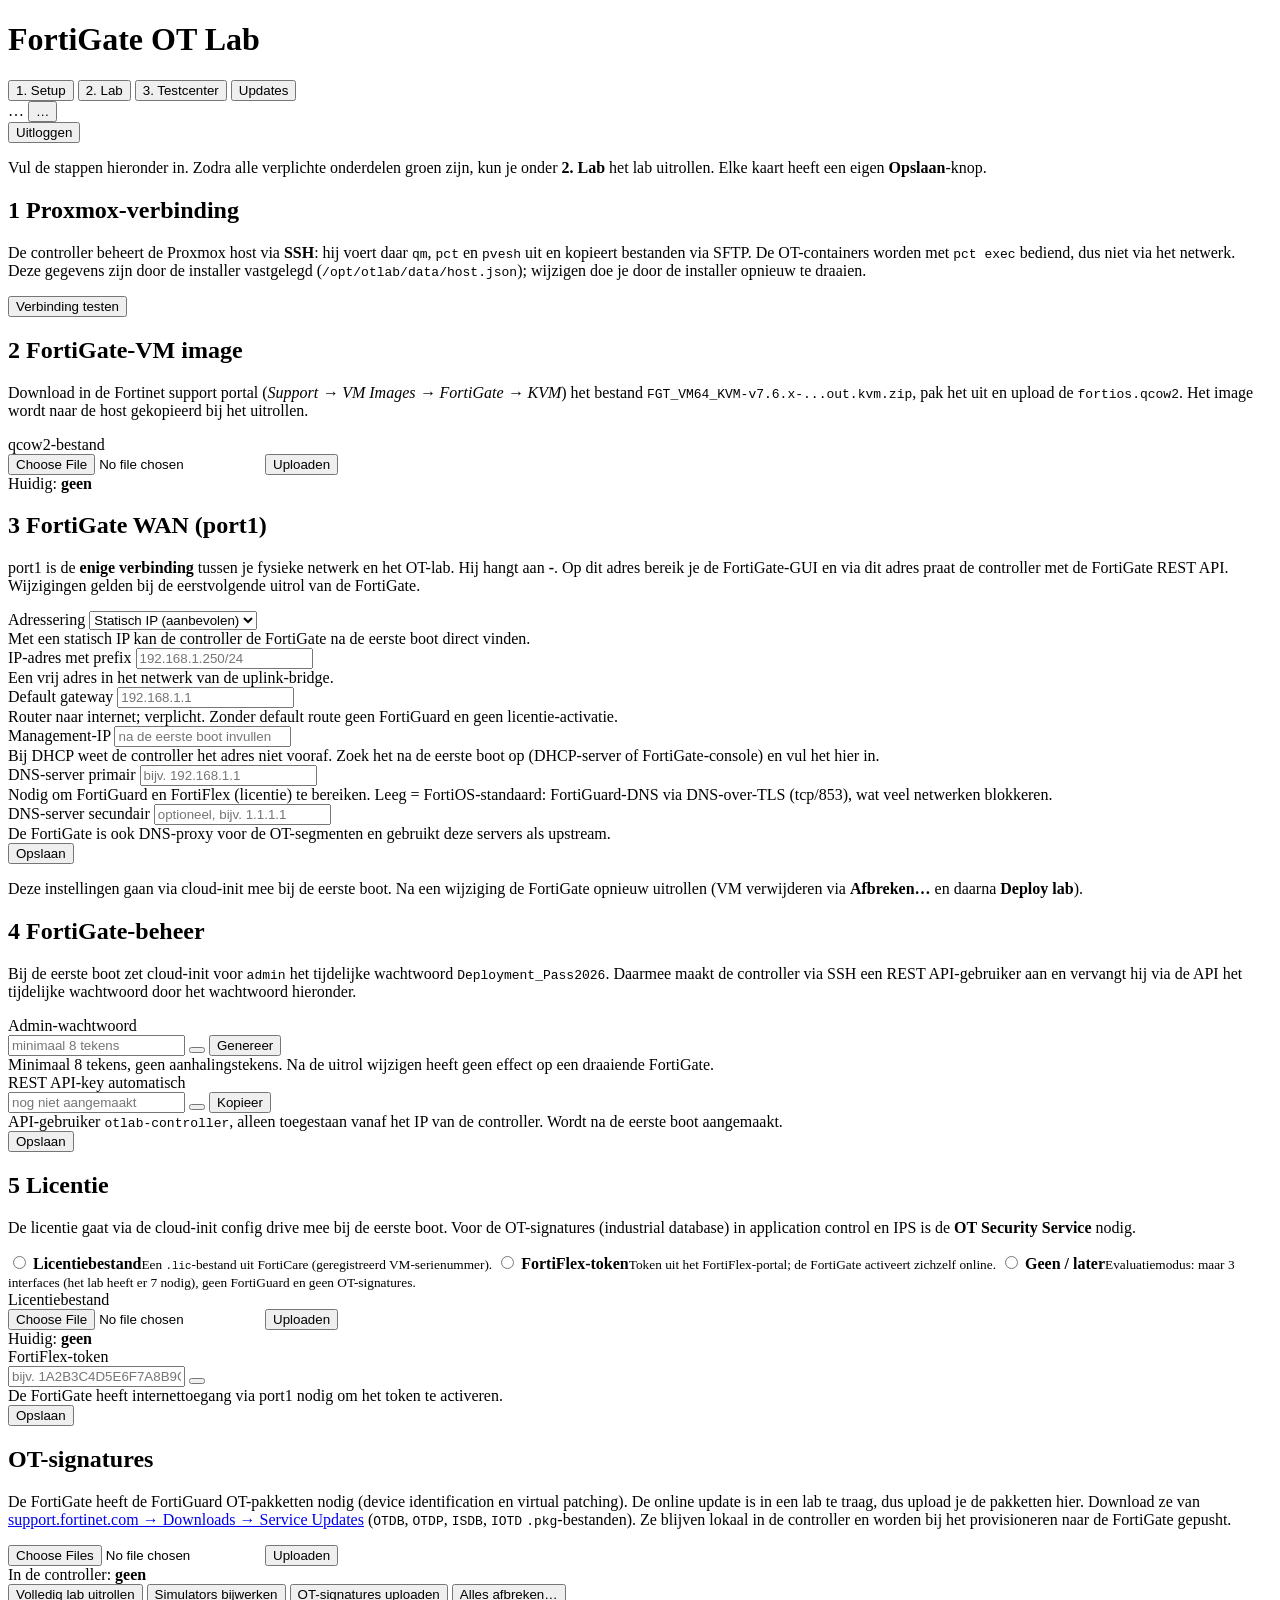
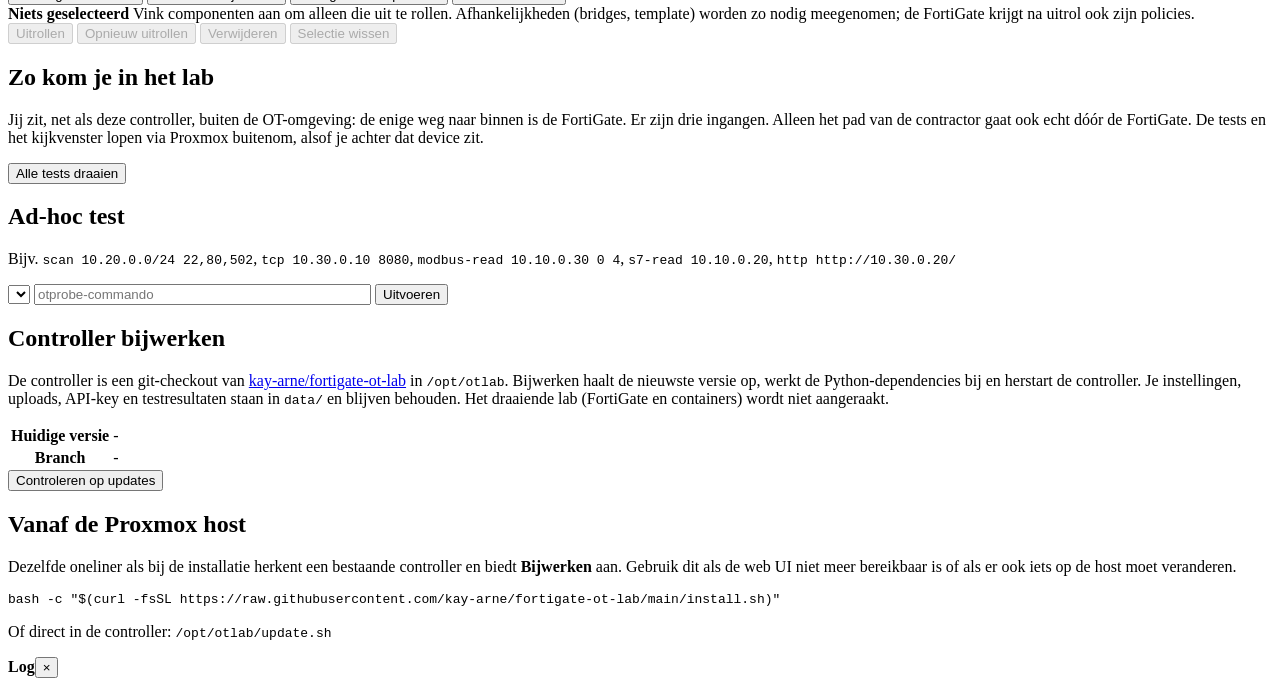
==== controller/app/templates/index.html @ 3591ee81 "Load OT signatures offline via uploaded .pkg files instead of online update De online FortiGuard-upd" ====
<!doctype html>
<html lang="nl">
<head>
  <meta charset="utf-8">
  <meta name="viewport" content="width=device-width, initial-scale=1">
  <title>FortiGate OT Lab</title>
  <link rel="stylesheet" href="/static/style.css">
</head>
<body>
<header>
  <h1>FortiGate OT Lab</h1>
  <nav>
    <button data-tab="setup" class="active">1. Setup</button>
    <button data-tab="lab">2. Lab</button>
    <button data-tab="tests">3. Testcenter</button>
    <button data-tab="updates">Updates <span id="update-dot" class="dot-new" hidden></span></button>
  </nav>
  <span id="hoststatus" class="pill">…</span>
  <button id="version-pill" class="pill version" data-goto="updates" title="Versie van de controller">…</button>
  <form method="post" action="/logout" class="logout"><button type="submit" class="ghost">Uitloggen</button></form>
</header>

<main>
  <!-- SETUP -->
  <section id="tab-setup" class="tab active">
    <div class="intro">
      <p>Vul de stappen hieronder in. Zodra alle verplichte onderdelen groen zijn, kun je onder
        <b>2. Lab</b> het lab uitrollen. Elke kaart heeft een eigen <b>Opslaan</b>-knop.</p>
      <ul id="checklist" class="checklist"></ul>
    </div>

    <!-- 1. Proxmox -->
    <div class="card" id="card-host">
      <div class="card-head">
        <h2><span class="step">1</span> Proxmox-verbinding</h2>
        <span class="badge" data-check="host"></span>
      </div>
      <p class="help">De controller beheert de Proxmox host via <b>SSH</b>: hij voert daar <code>qm</code>,
        <code>pct</code> en <code>pvesh</code> uit en kopieert bestanden via SFTP. De OT-containers worden met
        <code>pct exec</code> bediend, dus niet via het netwerk. Deze gegevens zijn door de installer vastgelegd
        (<code>/opt/otlab/data/host.json</code>); wijzigen doe je door de installer opnieuw te draaien.</p>
      <div id="host-info"></div>
      <div class="actions">
        <button id="btn-host-test">Verbinding testen</button>
        <span id="host-test-result" class="result"></span>
      </div>
    </div>

    <!-- 2. Image -->
    <div class="card" id="card-image">
      <div class="card-head">
        <h2><span class="step">2</span> FortiGate-VM image</h2>
        <span class="badge" data-check="image"></span>
      </div>
      <p class="help">Download in de Fortinet support portal (<i>Support → VM Images → FortiGate → KVM</i>) het
        bestand <code>FGT_VM64_KVM-v7.6.x-...out.kvm.zip</code>, pak het uit en upload de
        <code>fortios.qcow2</code>. Het image wordt naar de host gekopieerd bij het uitrollen.</p>
      <div class="field">
        <label for="f-image">qcow2-bestand</label>
        <div class="row">
          <input type="file" id="f-image" accept=".qcow2">
          <button id="btn-upload-image">Uploaden</button>
        </div>
        <progress id="p-image" max="100" value="0" hidden></progress>
        <div class="current">Huidig: <b id="cur-image">geen</b></div>
      </div>
    </div>

    <!-- 3. WAN -->
    <div class="card" id="card-wan">
      <div class="card-head">
        <h2><span class="step">3</span> FortiGate WAN (port1)</h2>
        <span class="badge" data-check="wan"></span>
      </div>
      <p class="help">port1 is de <b>enige verbinding</b> tussen je fysieke netwerk en het OT-lab. Hij hangt aan
        <b id="wan-bridge">-</b>. Op dit adres bereik je de FortiGate-GUI en via dit adres praat de controller met
        de FortiGate REST API. Wijzigingen gelden bij de eerstvolgende uitrol van de FortiGate.</p>
      <div class="grid2">
        <div class="field">
          <label for="i-wanmode">Adressering</label>
          <select id="i-wanmode">
            <option value="static">Statisch IP (aanbevolen)</option>
            <option value="dhcp">DHCP</option>
          </select>
          <div class="hint">Met een statisch IP kan de controller de FortiGate na de eerste boot direct vinden.</div>
        </div>
        <div class="field" data-wan="static">
          <label for="i-wanip">IP-adres met prefix</label>
          <input id="i-wanip" placeholder="192.168.1.250/24">
          <div class="hint">Een vrij adres in het netwerk van de uplink-bridge.</div>
        </div>
        <div class="field" data-wan="static">
          <label for="i-wangw">Default gateway</label>
          <input id="i-wangw" placeholder="192.168.1.1">
          <div class="hint">Router naar internet; verplicht. Zonder default route geen FortiGuard en geen licentie-activatie.</div>
        </div>
        <div class="field" data-wan="dhcp">
          <label for="i-mgmtip">Management-IP</label>
          <input id="i-mgmtip" placeholder="na de eerste boot invullen">
          <div class="hint">Bij DHCP weet de controller het adres niet vooraf. Zoek het na de eerste boot op
            (DHCP-server of FortiGate-console) en vul het hier in.</div>
        </div>
      </div>
      <div class="grid2">
        <div class="field">
          <label for="i-dns1">DNS-server primair</label>
          <input id="i-dns1" placeholder="bijv. 192.168.1.1">
          <div class="hint">Nodig om FortiGuard en FortiFlex (licentie) te bereiken. Leeg = FortiOS-standaard:
            FortiGuard-DNS via DNS-over-TLS (tcp/853), wat veel netwerken blokkeren.
            <span id="dns-suggest"></span></div>
        </div>
        <div class="field">
          <label for="i-dns2">DNS-server secundair</label>
          <input id="i-dns2" placeholder="optioneel, bijv. 1.1.1.1">
          <div class="hint">De FortiGate is ook DNS-proxy voor de OT-segmenten en gebruikt deze servers als upstream.</div>
        </div>
      </div>
      <div class="actions">
        <button class="primary" data-save="wan">Opslaan</button>
        <span class="result" data-result="wan"></span>
      </div>
      <p class="hint">Deze instellingen gaan via cloud-init mee bij de eerste boot. Na een wijziging de FortiGate
        opnieuw uitrollen (VM verwijderen via <b>Afbreken…</b> en daarna <b>Deploy lab</b>).</p>
    </div>

    <!-- 4. Beheer -->
    <div class="card" id="card-admin">
      <div class="card-head">
        <h2><span class="step">4</span> FortiGate-beheer</h2>
        <span class="badge" data-check="admin"></span>
      </div>
      <p class="help">Bij de eerste boot zet cloud-init voor <code>admin</code> het tijdelijke wachtwoord
        <code>Deployment_Pass2026</code>. Daarmee maakt de controller via SSH een REST API-gebruiker aan en vervangt
        hij via de API het tijdelijke wachtwoord door het wachtwoord hieronder.</p>
      <div class="grid2">
        <div class="field">
          <label for="i-adminpw">Admin-wachtwoord</label>
          <div class="secret">
            <input id="i-adminpw" type="password" autocomplete="off" placeholder="minimaal 8 tekens">
            <button class="eye" data-eye="i-adminpw" title="Tonen/verbergen" type="button"></button>
            <button class="ghost" id="btn-genpw" type="button" title="Willekeurig wachtwoord">Genereer</button>
          </div>
          <div class="hint">Minimaal 8 tekens, geen aanhalingstekens. Na de uitrol wijzigen heeft geen effect op
            een draaiende FortiGate.</div>
        </div>
        <div class="field">
          <label for="o-apikey">REST API-key <span class="tag">automatisch</span></label>
          <div class="secret">
            <input id="o-apikey" type="password" readonly placeholder="nog niet aangemaakt">
            <button class="eye" data-eye="o-apikey" title="Tonen/verbergen" type="button"></button>
            <button class="ghost" data-copy="o-apikey" type="button">Kopieer</button>
          </div>
          <div class="hint">API-gebruiker <code>otlab-controller</code>, alleen toegestaan vanaf het IP van de
            controller. Wordt na de eerste boot aangemaakt.</div>
        </div>
      </div>
      <div class="actions"><button class="primary" data-save="admin">Opslaan</button><span class="result" data-result="admin"></span></div>
    </div>

    <!-- 5. Licentie -->
    <div class="card" id="card-license">
      <div class="card-head">
        <h2><span class="step">5</span> Licentie</h2>
        <span class="badge" data-check="license"></span>
      </div>
      <p class="help">De licentie gaat via de cloud-init config drive mee bij de eerste boot. Voor de OT-signatures
        (industrial database) in application control en IPS is de <b>OT Security Service</b> nodig.</p>
      <div class="choices">
        <label class="choice"><input type="radio" name="lic" value="file">
          <span><b>Licentiebestand</b><small>Een <code>.lic</code>-bestand uit FortiCare (geregistreerd VM-serienummer).</small></span></label>
        <label class="choice"><input type="radio" name="lic" value="fortiflex">
          <span><b>FortiFlex-token</b><small>Token uit het FortiFlex-portal; de FortiGate activeert zichzelf online.</small></span></label>
        <label class="choice"><input type="radio" name="lic" value="none">
          <span><b>Geen / later</b><small>Evaluatiemodus: maar 3 interfaces (het lab heeft er 7 nodig), geen FortiGuard en geen OT-signatures.</small></span></label>
      </div>
      <div id="lic-file" class="field">
        <label for="f-license">Licentiebestand</label>
        <div class="row">
          <input type="file" id="f-license" accept=".lic">
          <button id="btn-upload-license">Uploaden</button>
        </div>
        <div class="current">Huidig: <b id="cur-license">geen</b></div>
      </div>
      <div id="lic-flex" class="field">
        <label for="i-token">FortiFlex-token</label>
        <div class="secret">
          <input id="i-token" type="password" autocomplete="off" placeholder="bijv. 1A2B3C4D5E6F7A8B9C0D">
          <button class="eye" data-eye="i-token" title="Tonen/verbergen" type="button"></button>
        </div>
        <div class="hint">De FortiGate heeft internettoegang via port1 nodig om het token te activeren.</div>
      </div>
      <div class="actions"><button class="primary" data-save="license">Opslaan</button><span class="result" data-result="license"></span></div>
    </div>

    <div class="card">
      <h2>OT-signatures</h2>
      <p class="help">De FortiGate heeft de FortiGuard OT-pakketten nodig (device identification en
        virtual patching). De online update is in een lab te traag, dus upload je de pakketten hier.
        Download ze van <a href="https://support.fortinet.com/support/#/downloads/service" target="_blank"
        rel="noopener">support.fortinet.com → Downloads → Service Updates</a>
        (<code>OTDB</code>, <code>OTDP</code>, <code>ISDB</code>, <code>IOTD</code> <code>.pkg</code>-bestanden).
        Ze blijven lokaal in de controller en worden bij het provisioneren naar de FortiGate gepusht.</p>
      <div class="field">
        <div class="row">
          <input type="file" id="f-signatures" accept=".pkg" multiple>
          <button id="btn-upload-signatures">Uploaden</button>
        </div>
        <div class="current">In de controller: <b id="cur-signatures">geen</b></div>
      </div>
    </div>
  </section>

  <!-- LAB -->
  <section id="tab-lab" class="tab">
    <div id="otsim-banner" class="banner" hidden>
      De OT-simulators in de containers zijn ouder dan de code van de controller (na een update).
      <button id="btn-update-banner" class="primary">Simulators bijwerken</button>
    </div>
    <div class="toolbar">
      <button id="btn-deploy" class="primary">Volledig lab uitrollen</button>
      <button id="btn-update">Simulators bijwerken</button>
      <button id="btn-signatures" title="De lokaal aangeleverde FortiGuard-.pkg's naar de FortiGate uploaden">OT-signatures uploaden</button>
      <button id="btn-destroy" class="danger">Alles afbreken…</button>
    </div>
    <div class="selbar">
      <div class="selinfo">
        <b id="sel-count">Niets geselecteerd</b>
        <span class="hint">Vink componenten aan om alleen die uit te rollen. Afhankelijkheden (bridges, template)
          worden zo nodig meegenomen; de FortiGate krijgt na uitrol ook zijn policies.</span>
      </div>
      <div class="selactions">
        <button id="btn-sel-deploy" class="primary" disabled title="Ontbrekende componenten uitrollen; bestaande worden overgeslagen">Uitrollen</button>
        <button id="btn-sel-recreate" disabled title="Gekozen componenten verwijderen en opnieuw uitrollen">Opnieuw uitrollen</button>
        <button id="btn-sel-destroy" class="danger" disabled>Verwijderen</button>
        <button id="btn-sel-clear" class="ghost" disabled>Selectie wissen</button>
      </div>
    </div>
    <div id="topology"></div>
  </section>

  <!-- TESTS -->
  <section id="tab-tests" class="tab">
    <div class="card">
      <h2>Zo kom je in het lab</h2>
      <p class="help">Jij zit, net als deze controller, buiten de OT-omgeving: de enige weg naar binnen is de FortiGate.
        Er zijn drie ingangen. Alleen het pad van de contractor gaat ook echt dóór de FortiGate. De tests en het kijkvenster
        lopen via Proxmox buitenom, alsof je achter dat device zit.</p>
      <div id="access" class="access"></div>
    </div>
    <div class="toolbar">
      <button id="btn-runall" class="primary">Alle tests draaien</button>
    </div>
    <div id="scenarios"></div>
    <div class="card">
      <h2>Ad-hoc test</h2>
      <p class="help">Bijv. <code>scan 10.20.0.0/24 22,80,502</code>, <code>tcp 10.30.0.10 8080</code>,
        <code>modbus-read 10.10.0.30 0 4</code>, <code>s7-read 10.10.0.20</code>, <code>http http://10.30.0.20/</code></p>
      <div class="row">
        <select id="adhoc-node"></select>
        <input id="adhoc-cmd" placeholder="otprobe-commando" size="40">
        <button id="btn-adhoc">Uitvoeren</button>
      </div>
    </div>
  </section>
  <!-- UPDATES -->
  <section id="tab-updates" class="tab">
    <div class="card">
      <div class="card-head"><h2>Controller bijwerken</h2><span id="upd-badge" class="badge"></span></div>
      <p class="help">De controller is een git-checkout van
        <a href="https://github.com/kay-arne/fortigate-ot-lab" target="_blank" rel="noopener">kay-arne/fortigate-ot-lab</a>
        in <code>/opt/otlab</code>. Bijwerken haalt de nieuwste versie op, werkt de Python-dependencies bij en herstart
        de controller. Je instellingen, uploads, API-key en testresultaten staan in <code>data/</code> en blijven behouden.
        Het draaiende lab (FortiGate en containers) wordt niet aangeraakt.</p>
      <table class="kv">
        <tr><th>Huidige versie</th><td id="upd-current">-</td></tr>
        <tr><th>Branch</th><td id="upd-branch" class="mono">-</td></tr>
      </table>
      <div class="actions">
        <button id="btn-upd-check">Controleren op updates</button>
        <button id="btn-upd-run" class="primary" hidden>Nu bijwerken</button>
        <span id="upd-result" class="result"></span>
      </div>
      <div id="upd-commits"></div>
      <pre id="upd-log" class="logbox" hidden></pre>
    </div>
    <div class="card">
      <h2>Vanaf de Proxmox host</h2>
      <p class="help">Dezelfde oneliner als bij de installatie herkent een bestaande controller en biedt
        <b>Bijwerken</b> aan. Gebruik dit als de web UI niet meer bereikbaar is of als er ook iets op de host
        moet veranderen.</p>
      <pre class="logbox">bash -c "$(curl -fsSL https://raw.githubusercontent.com/kay-arne/fortigate-ot-lab/main/install.sh)"</pre>
      <p class="help">Of direct in de controller: <code>/opt/otlab/update.sh</code></p>
    </div>
  </section>
</main>

<aside id="log">
  <div class="loghead"><b id="log-title">Log</b><button id="log-close">×</button></div>
  <pre id="log-body"></pre>
</aside>

<div id="viewer" class="modal" hidden>
  <div class="modal-box">
    <div class="card-head"><h2 id="viewer-title">-</h2>
      <div class="row"><span id="viewer-status" class="hint"></span><button id="viewer-close" class="ghost">Sluiten</button></div></div>
    <iframe id="viewer-frame" sandbox="allow-same-origin" title="Webinterface van het device"></iframe>
  </div>
</div>
<script src="/static/app.js"></script>
</body>
</html>
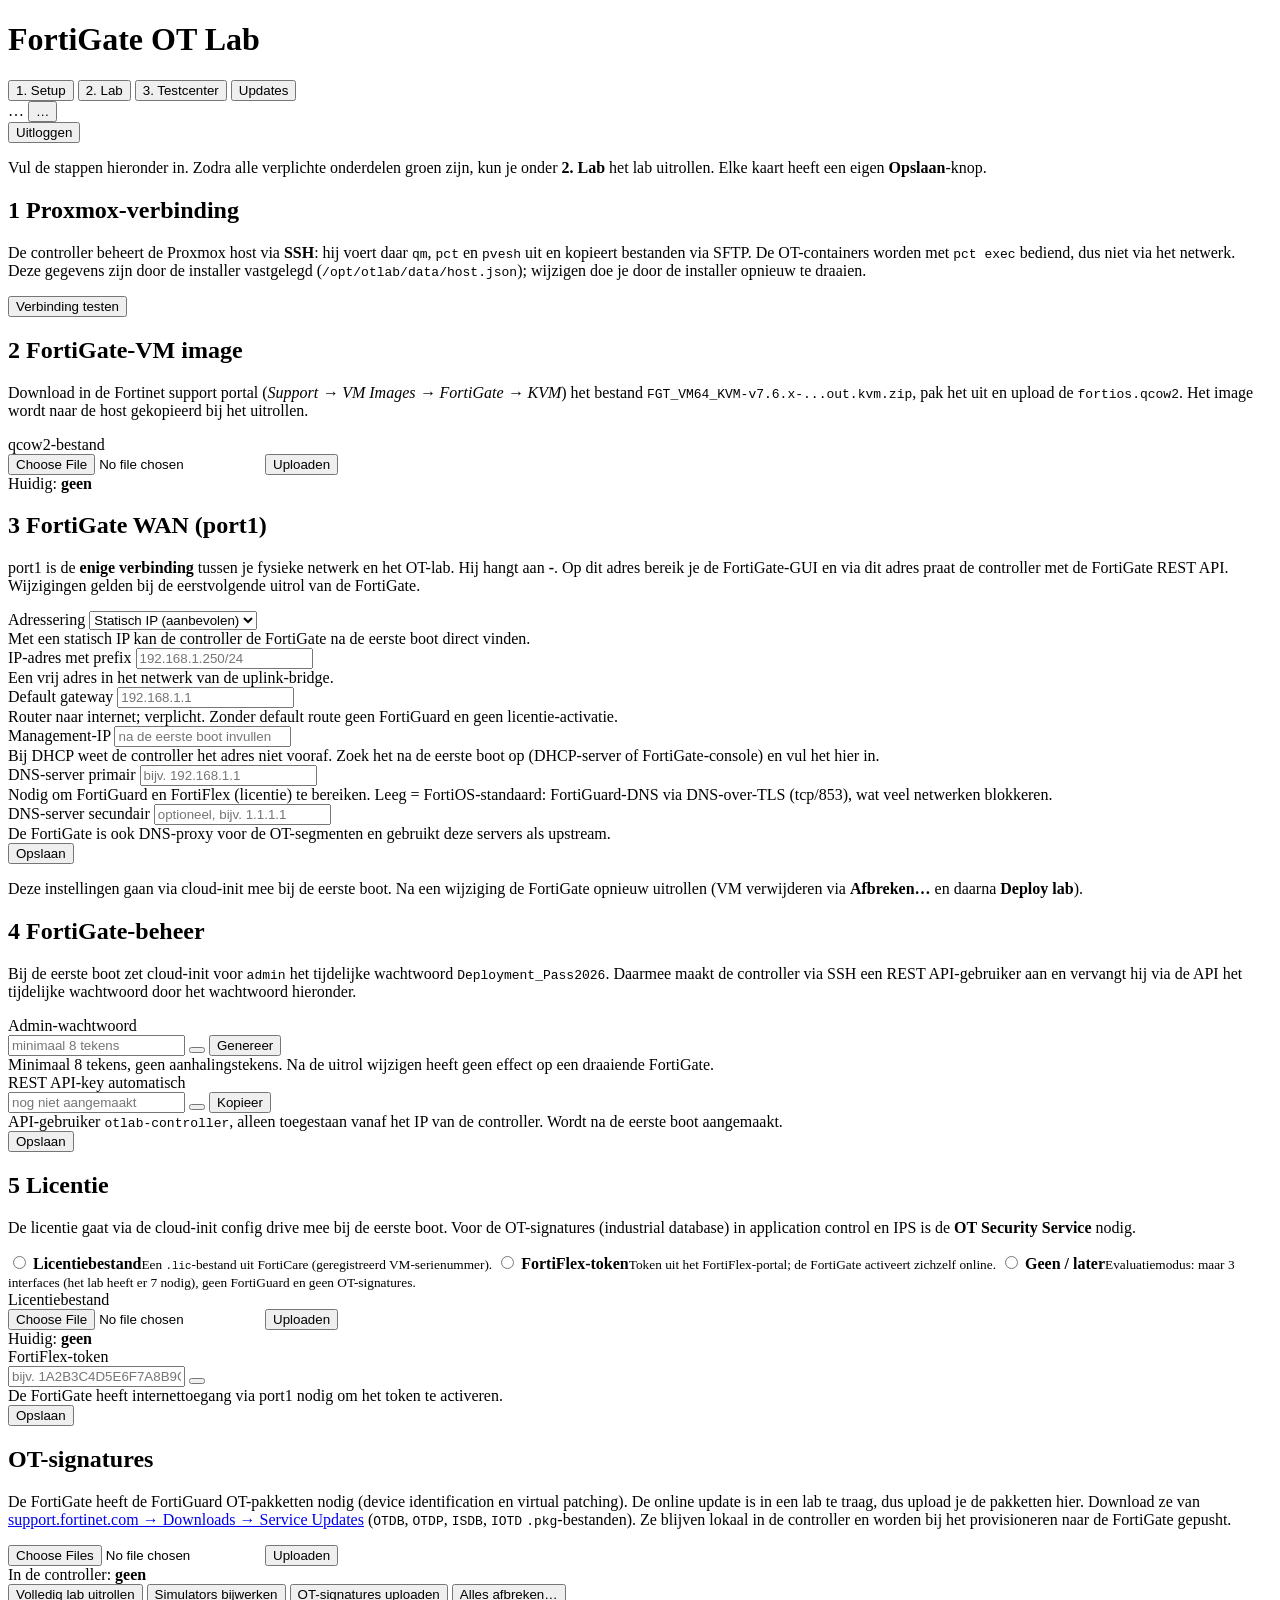
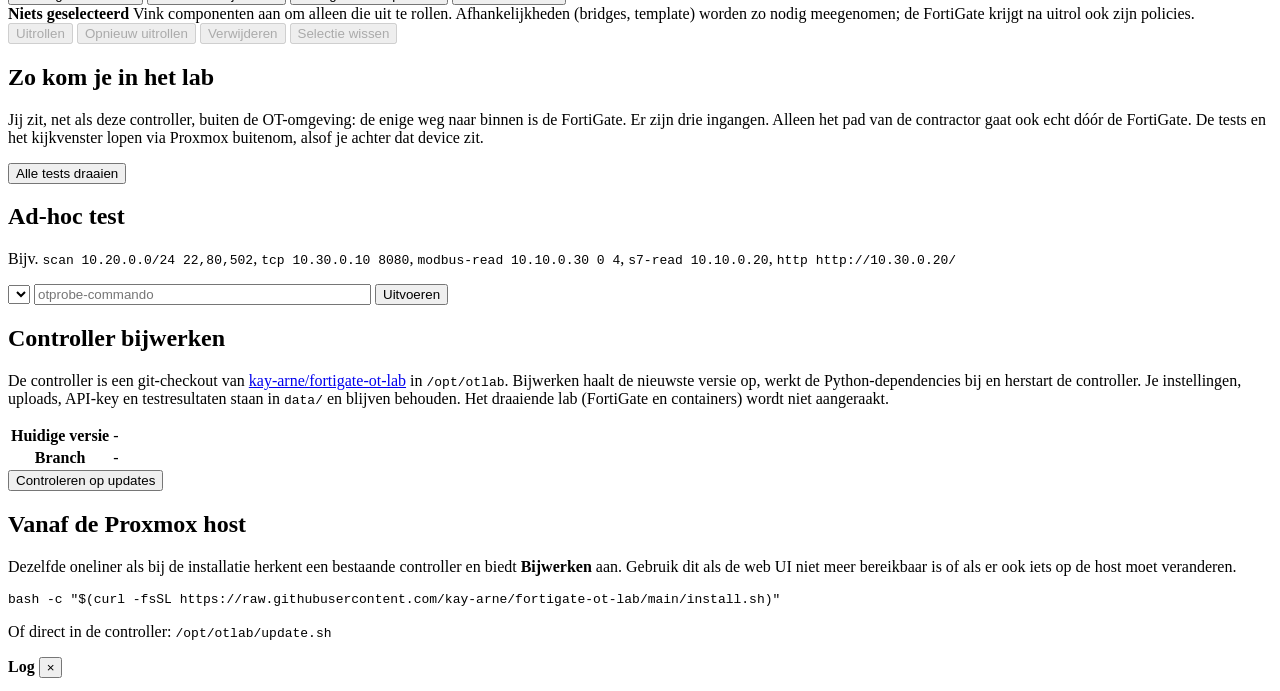
==== commit ed8b70f8: "Reopen a running job's log and allow stopping it Het logvenster sloot een lopende taak uit beeld zon" ====
--- a/controller/app/templates/index.html
+++ b/controller/app/templates/index.html
@@ -295,9 +295,11 @@
 </main>
 
 <aside id="log">
-  <div class="loghead"><b id="log-title">Log</b><button id="log-close">×</button></div>
+  <div class="loghead"><b id="log-title">Log</b>
+    <span class="logbtns"><button id="log-stop" class="ghost" hidden>Stop</button><button id="log-close" title="Venster sluiten (de taak loopt door)">×</button></span></div>
   <pre id="log-body"></pre>
 </aside>
+<button id="job-pill" hidden></button>
 
 <div id="viewer" class="modal" hidden>
   <div class="modal-box">
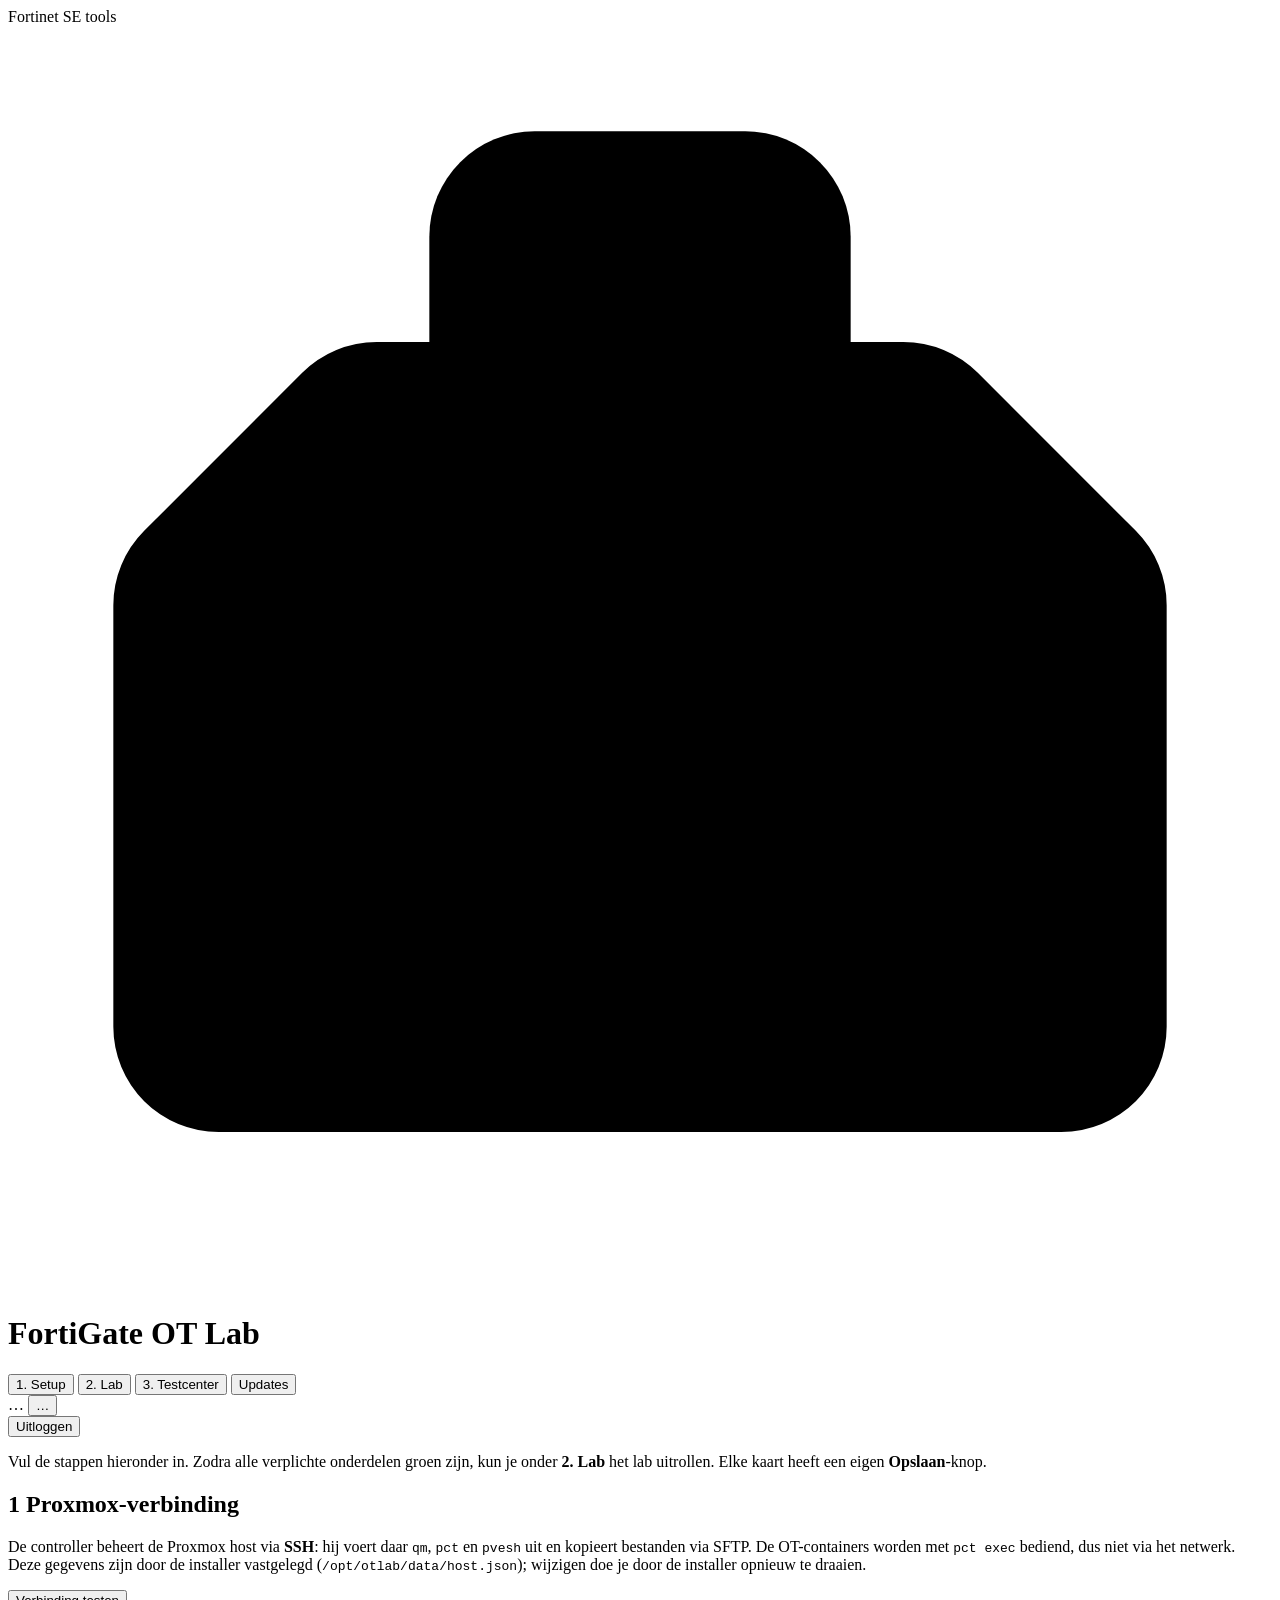
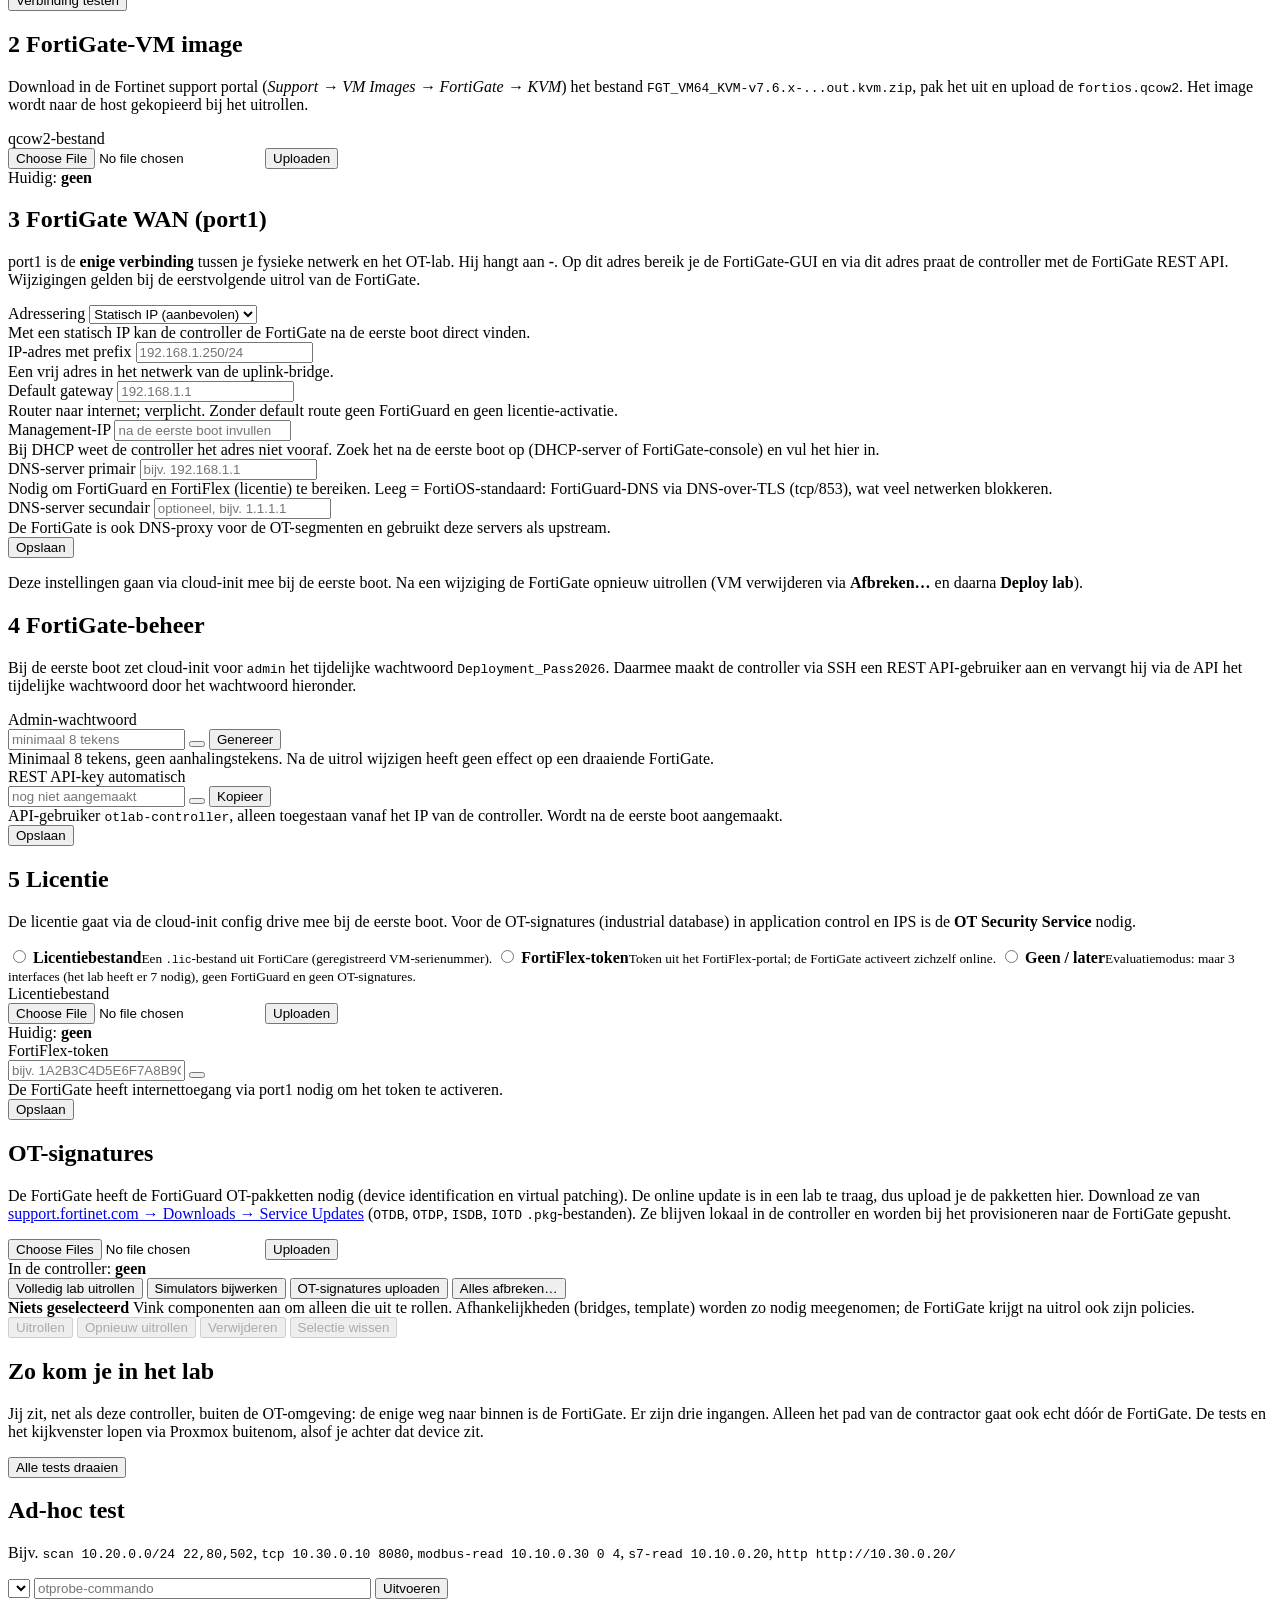
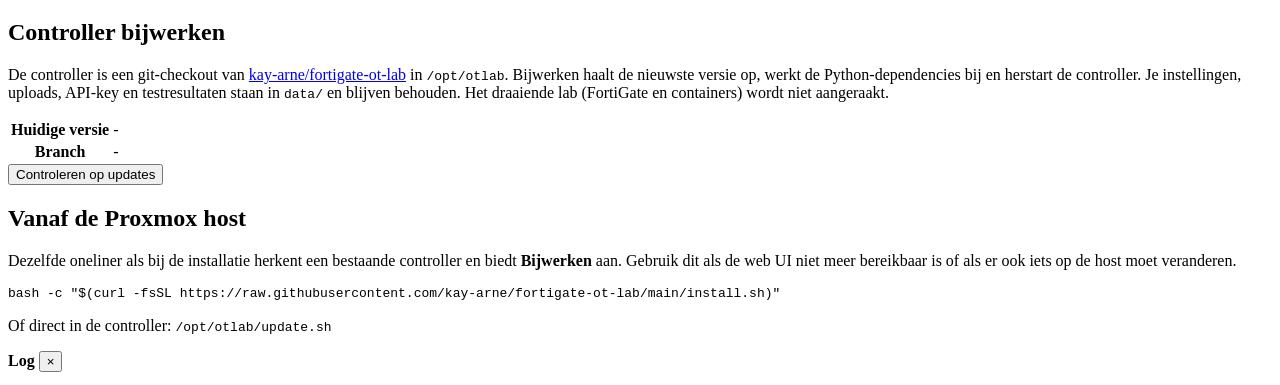
==== commit 6b4687a5: "Restyle the controller UI to match the SE Toolbox Light page with white cards and hairline borders, " ====
--- a/controller/app/templates/index.html
+++ b/controller/app/templates/index.html
@@ -4,11 +4,14 @@
   <meta charset="utf-8">
   <meta name="viewport" content="width=device-width, initial-scale=1">
   <title>FortiGate OT Lab</title>
+  <link rel="icon" type="image/svg+xml" href="/static/favicon.svg">
   <link rel="stylesheet" href="/static/style.css">
 </head>
 <body>
+<div class="strip"><div>Fortinet SE tools</div></div>
 <header>
-  <h1>FortiGate OT Lab</h1>
+<div class="head-in">
+  <div class="brand"><span class="mark" aria-hidden="true"><svg viewBox="0 0 24 24"><path d="M16 12v4"/><path d="M16 6V4a2 2 0 0 0-2-2h-4a2 2 0 0 0-2 2v2"/><path d="M17 6a2 2 0 0 1 1.414.586l3 3A2 2 0 0 1 22 11v8a2 2 0 0 1-2 2H4a2 2 0 0 1-2-2v-8a2 2 0 0 1 .586-1.414l3-3A2 2 0 0 1 7 6z"/><path d="M2 14h20"/><path d="M8 12v4"/></svg></span><h1>FortiGate OT Lab</h1></div>
   <nav>
     <button data-tab="setup" class="active">1. Setup</button>
     <button data-tab="lab">2. Lab</button>
@@ -18,6 +21,7 @@
   <span id="hoststatus" class="pill">…</span>
   <button id="version-pill" class="pill version" data-goto="updates" title="Versie van de controller">…</button>
   <form method="post" action="/logout" class="logout"><button type="submit" class="ghost">Uitloggen</button></form>
+</div>
 </header>
 
 <main>
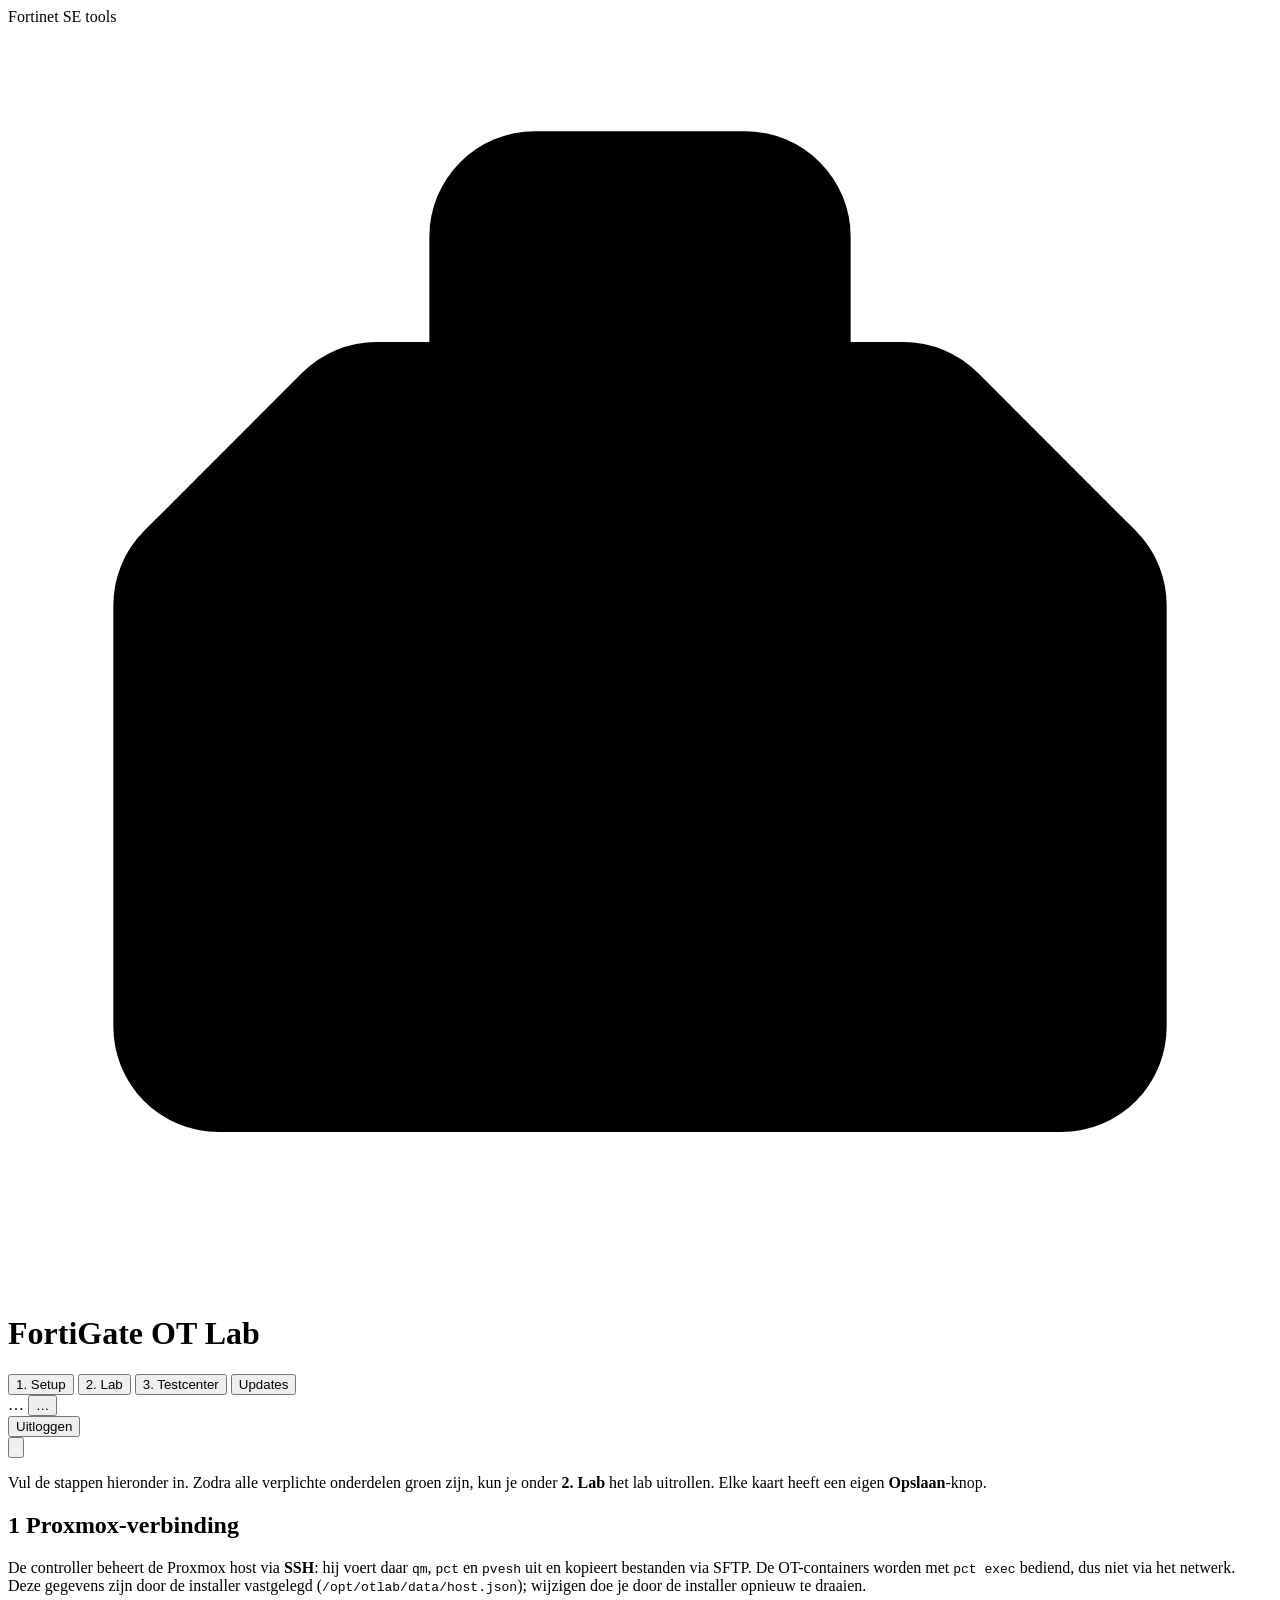
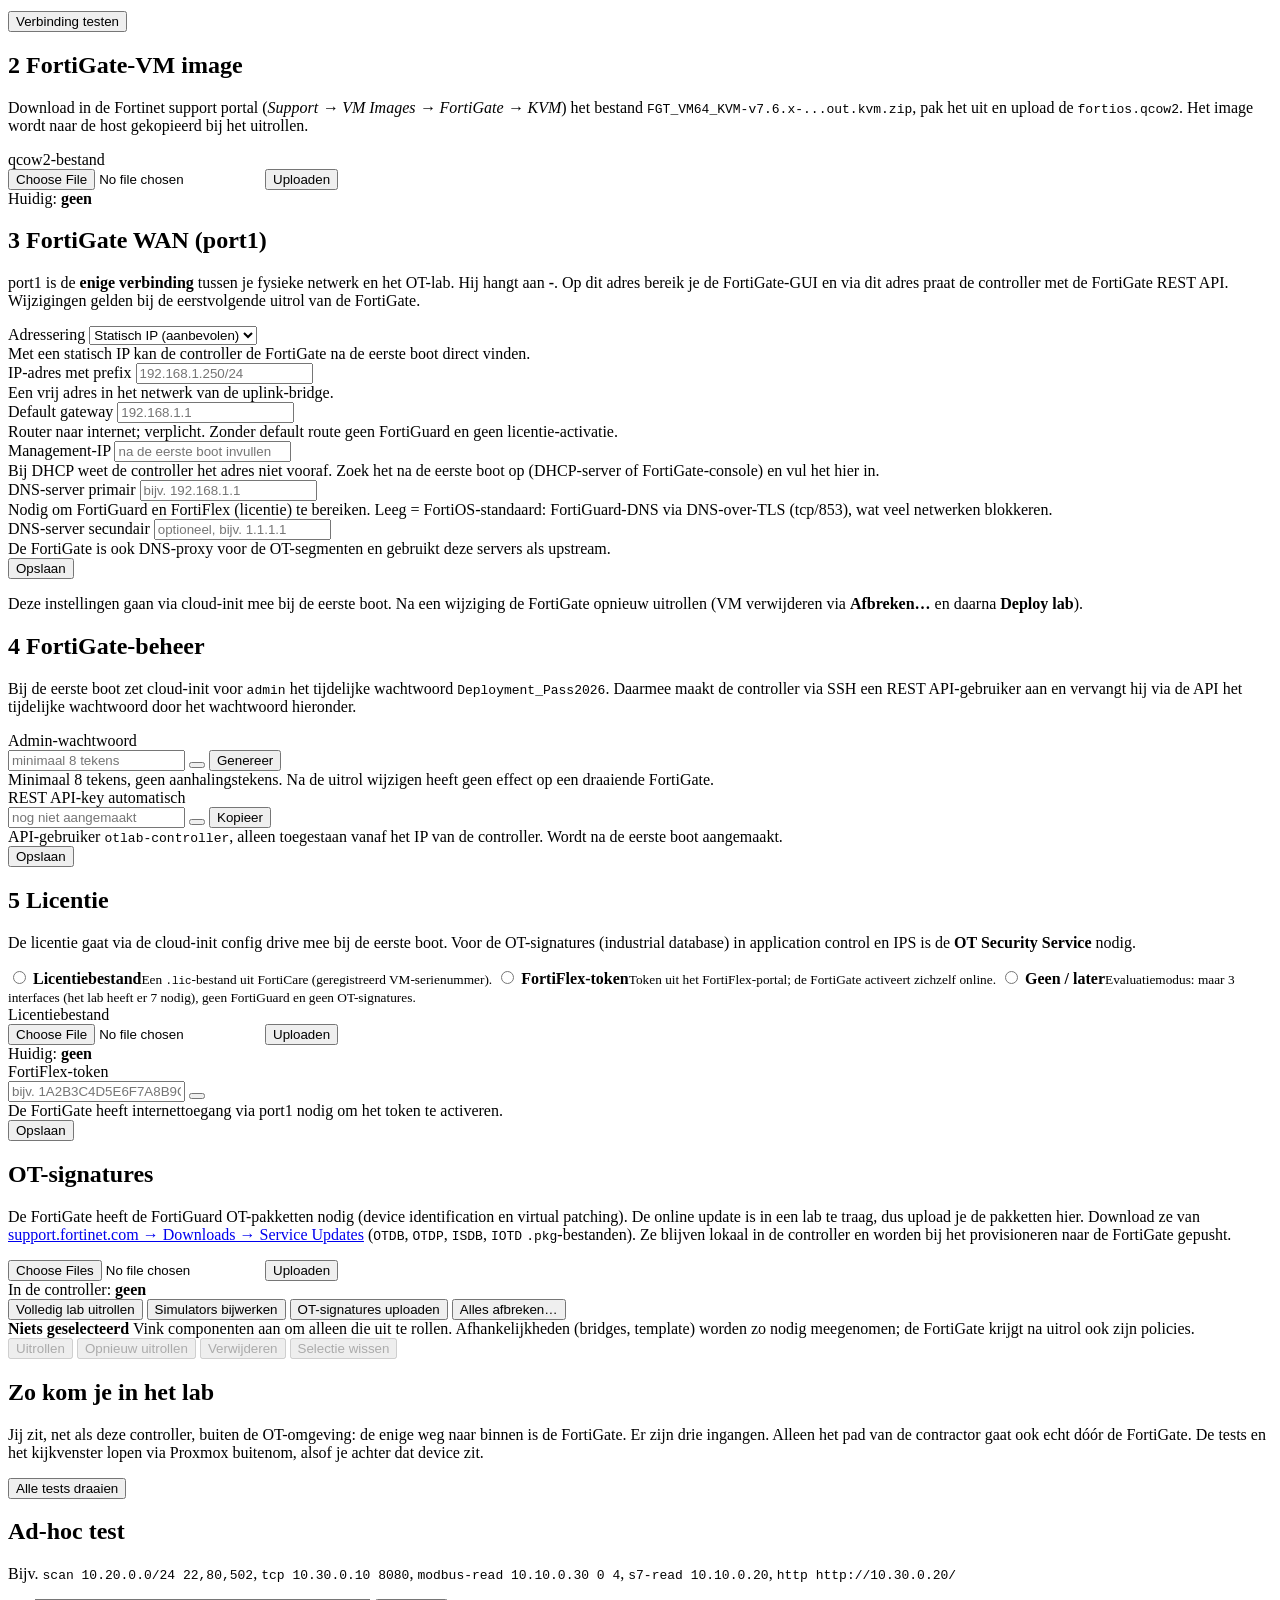
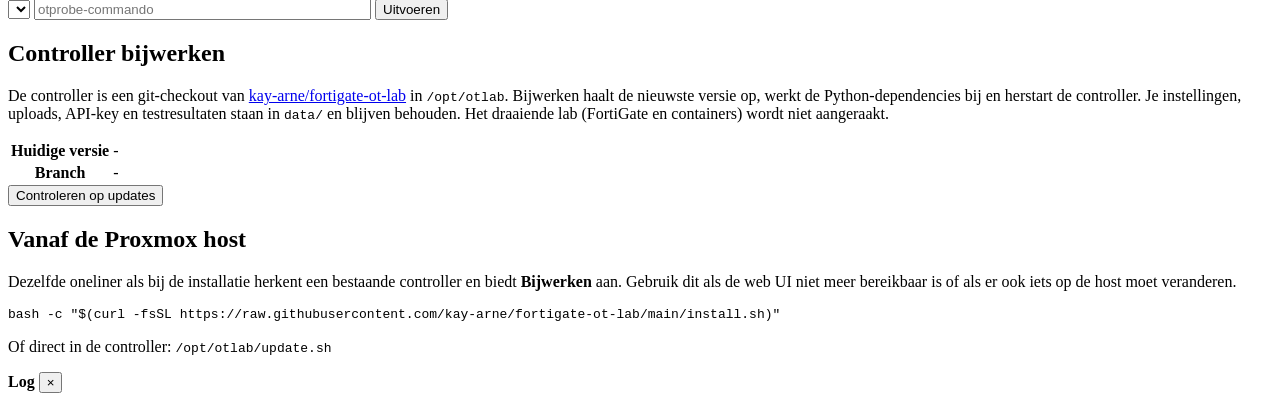
==== commit 70b52bca: "Add a light/dark theme toggle to the controller UI Moon/sun button in the header and on the login ca" ====
--- a/controller/app/templates/index.html
+++ b/controller/app/templates/index.html
@@ -4,6 +4,7 @@
   <meta charset="utf-8">
   <meta name="viewport" content="width=device-width, initial-scale=1">
   <title>FortiGate OT Lab</title>
+  <script src="/static/theme.js"></script>
   <link rel="icon" type="image/svg+xml" href="/static/favicon.svg">
   <link rel="stylesheet" href="/static/style.css">
 </head>
@@ -21,6 +22,7 @@
   <span id="hoststatus" class="pill">…</span>
   <button id="version-pill" class="pill version" data-goto="updates" title="Versie van de controller">…</button>
   <form method="post" action="/logout" class="logout"><button type="submit" class="ghost">Uitloggen</button></form>
+  <button type="button" class="theme-toggle ghost" data-theme-toggle title="Wissel tussen licht en donker" aria-label="Wissel tussen licht en donker"><svg class="moon" viewBox="0 0 24 24"><path d="M12 3a6 6 0 0 0 9 9 9 9 0 1 1-9-9Z"/></svg><svg class="sun" viewBox="0 0 24 24"><circle cx="12" cy="12" r="4"/><path d="M12 2v2M12 20v2M4.93 4.93l1.41 1.41M17.66 17.66l1.41 1.41M2 12h2M20 12h2M4.93 19.07l1.41-1.41M17.66 6.34l1.41-1.41"/></svg></button>
 </div>
 </header>
 
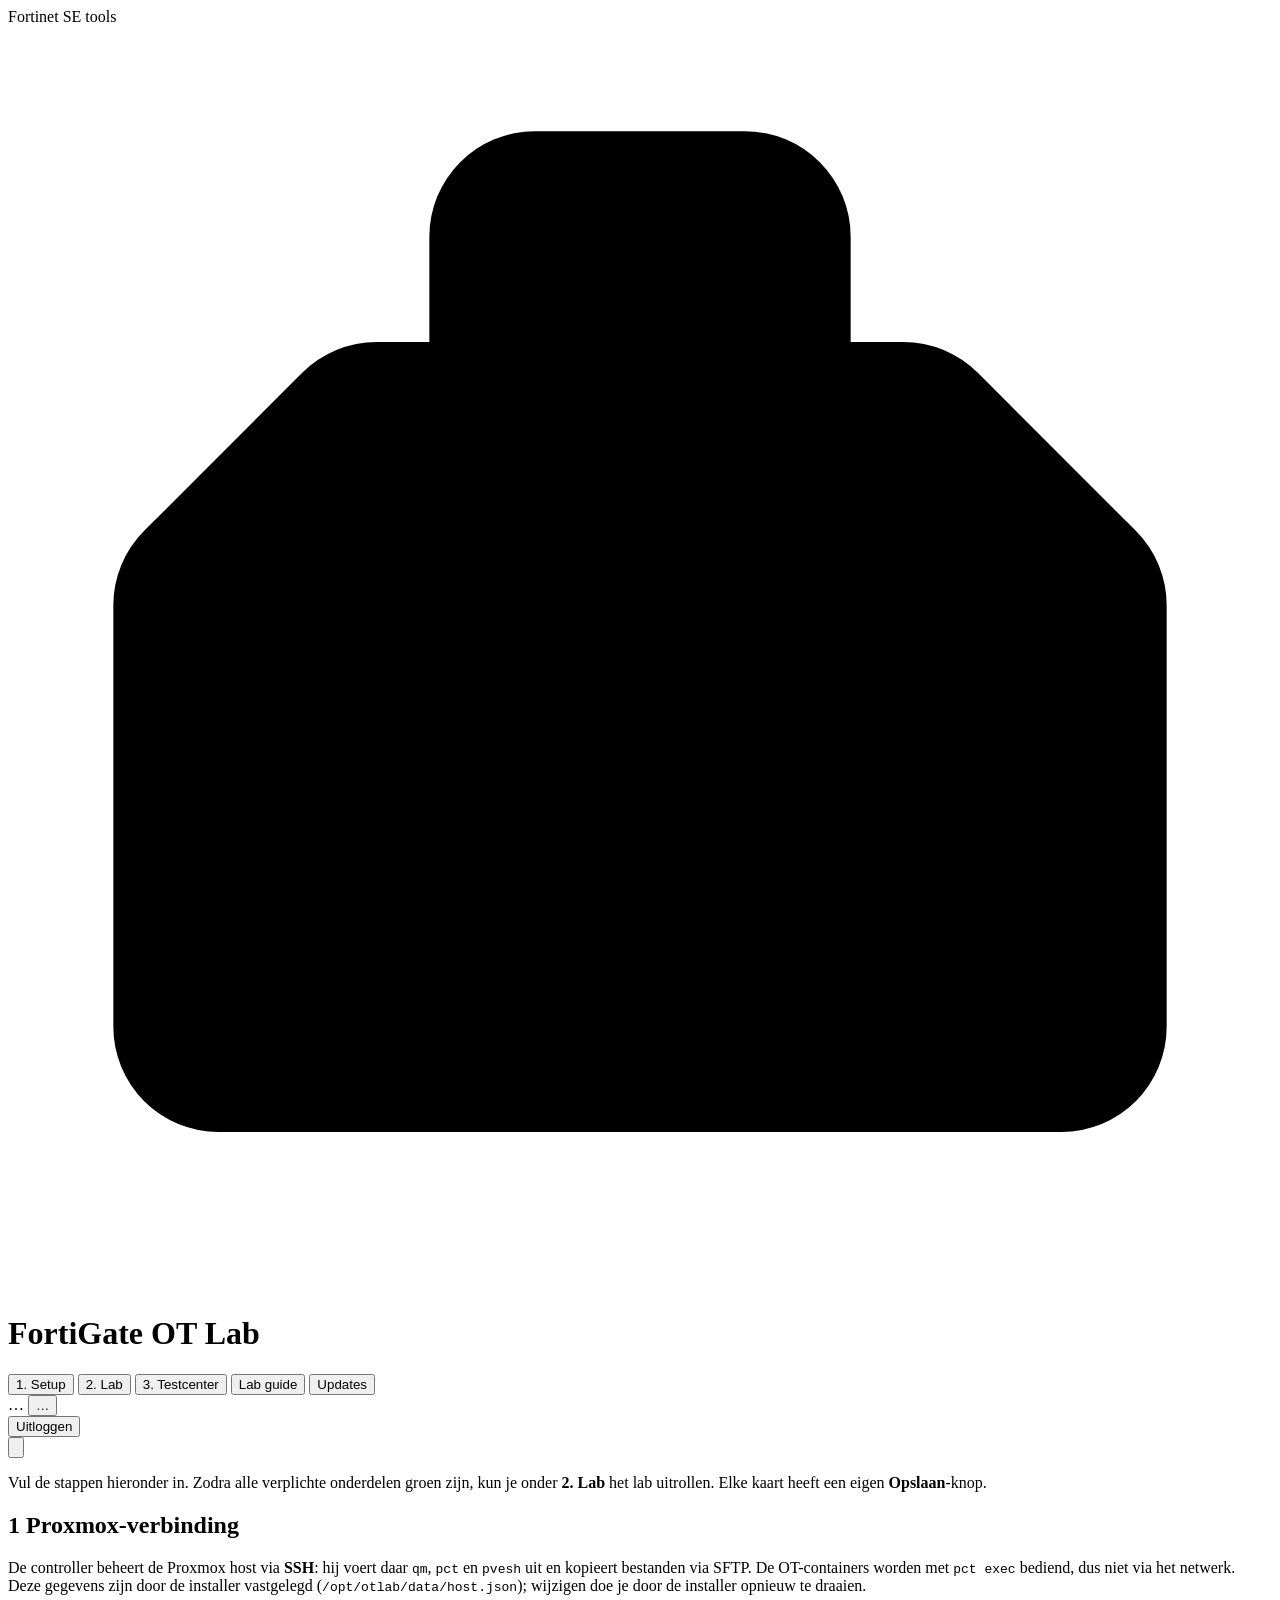
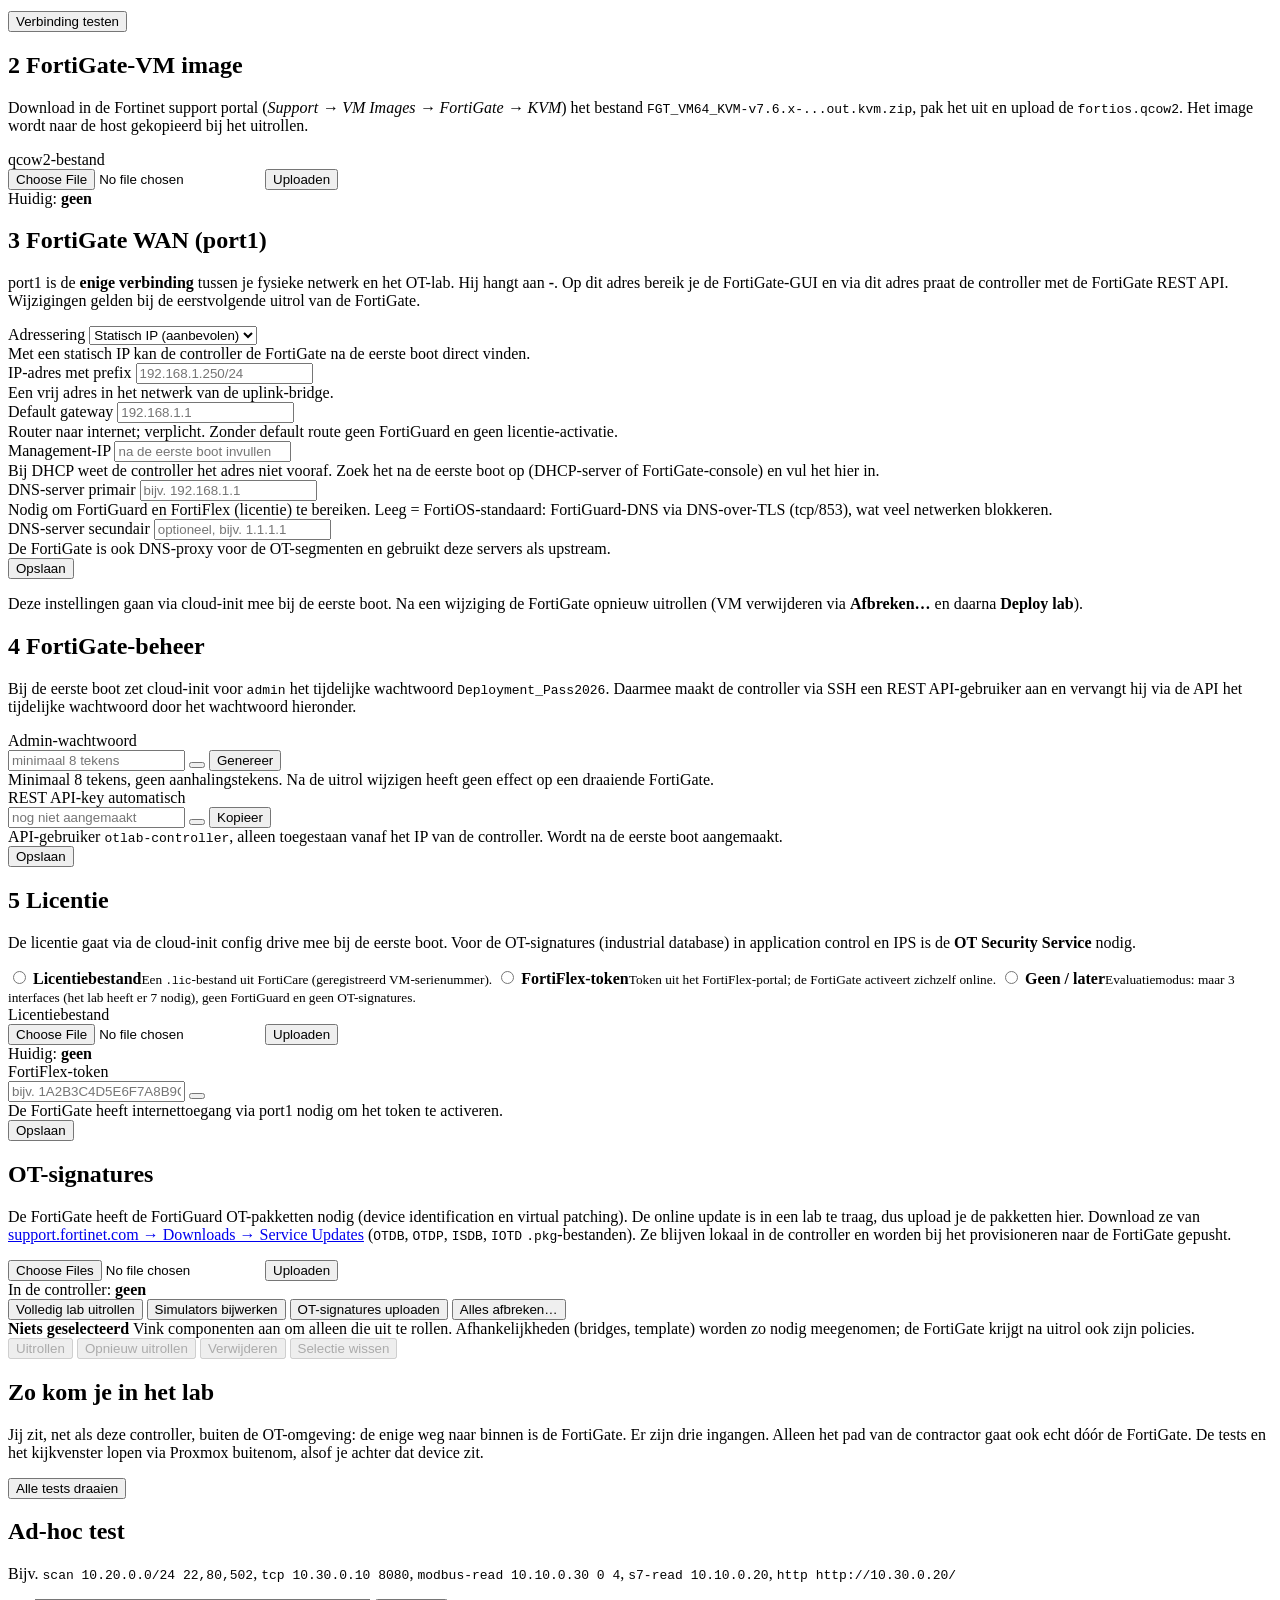
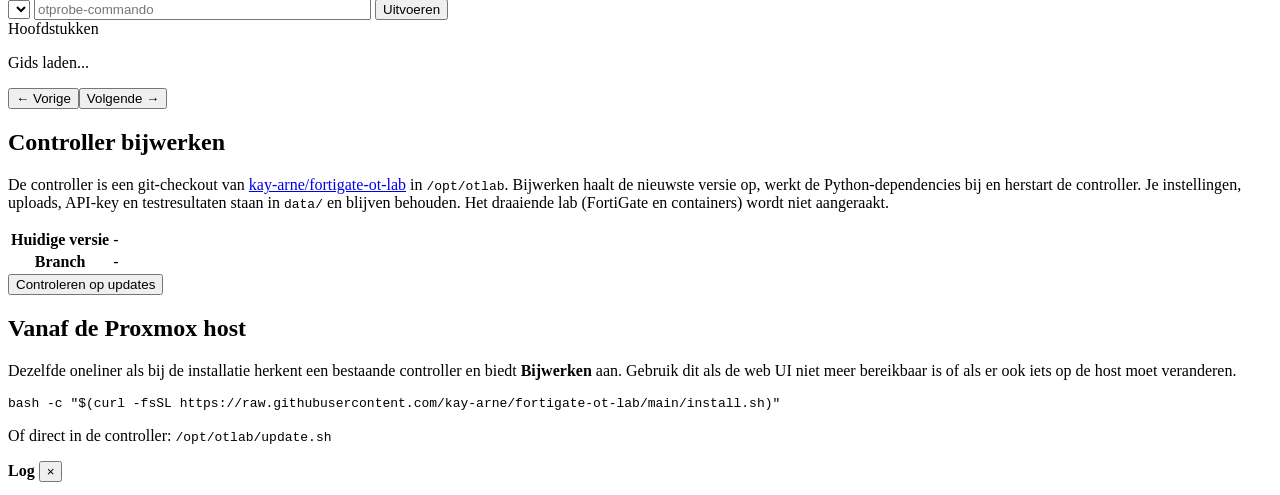
==== commit 96cd1a80: "Add a Lab guide tab to the controller Renders docs/lab-guide.md per chapter with a table of contents" ====
--- a/controller/app/templates/index.html
+++ b/controller/app/templates/index.html
@@ -17,6 +17,7 @@
     <button data-tab="setup" class="active">1. Setup</button>
     <button data-tab="lab">2. Lab</button>
     <button data-tab="tests">3. Testcenter</button>
+    <button data-tab="guide">Lab guide</button>
     <button data-tab="updates">Updates <span id="update-dot" class="dot-new" hidden></span></button>
   </nav>
   <span id="hoststatus" class="pill">…</span>
@@ -269,6 +270,17 @@
     </div>
   </section>
   <!-- UPDATES -->
+  <!-- LAB GUIDE -->
+  <section id="tab-guide" class="tab">
+    <div class="guide">
+      <aside class="guide-toc"><div class="eyebrow">Hoofdstukken</div><ol id="guide-toc"></ol></aside>
+      <article class="card guide-body">
+        <div id="guide-content" class="prose"><p class="muted">Gids laden...</p></div>
+        <div class="guide-pager"><button id="guide-prev" class="ghost">← Vorige</button><button id="guide-next" class="primary">Volgende →</button></div>
+      </article>
+    </div>
+  </section>
+
   <section id="tab-updates" class="tab">
     <div class="card">
       <div class="card-head"><h2>Controller bijwerken</h2><span id="upd-badge" class="badge"></span></div>
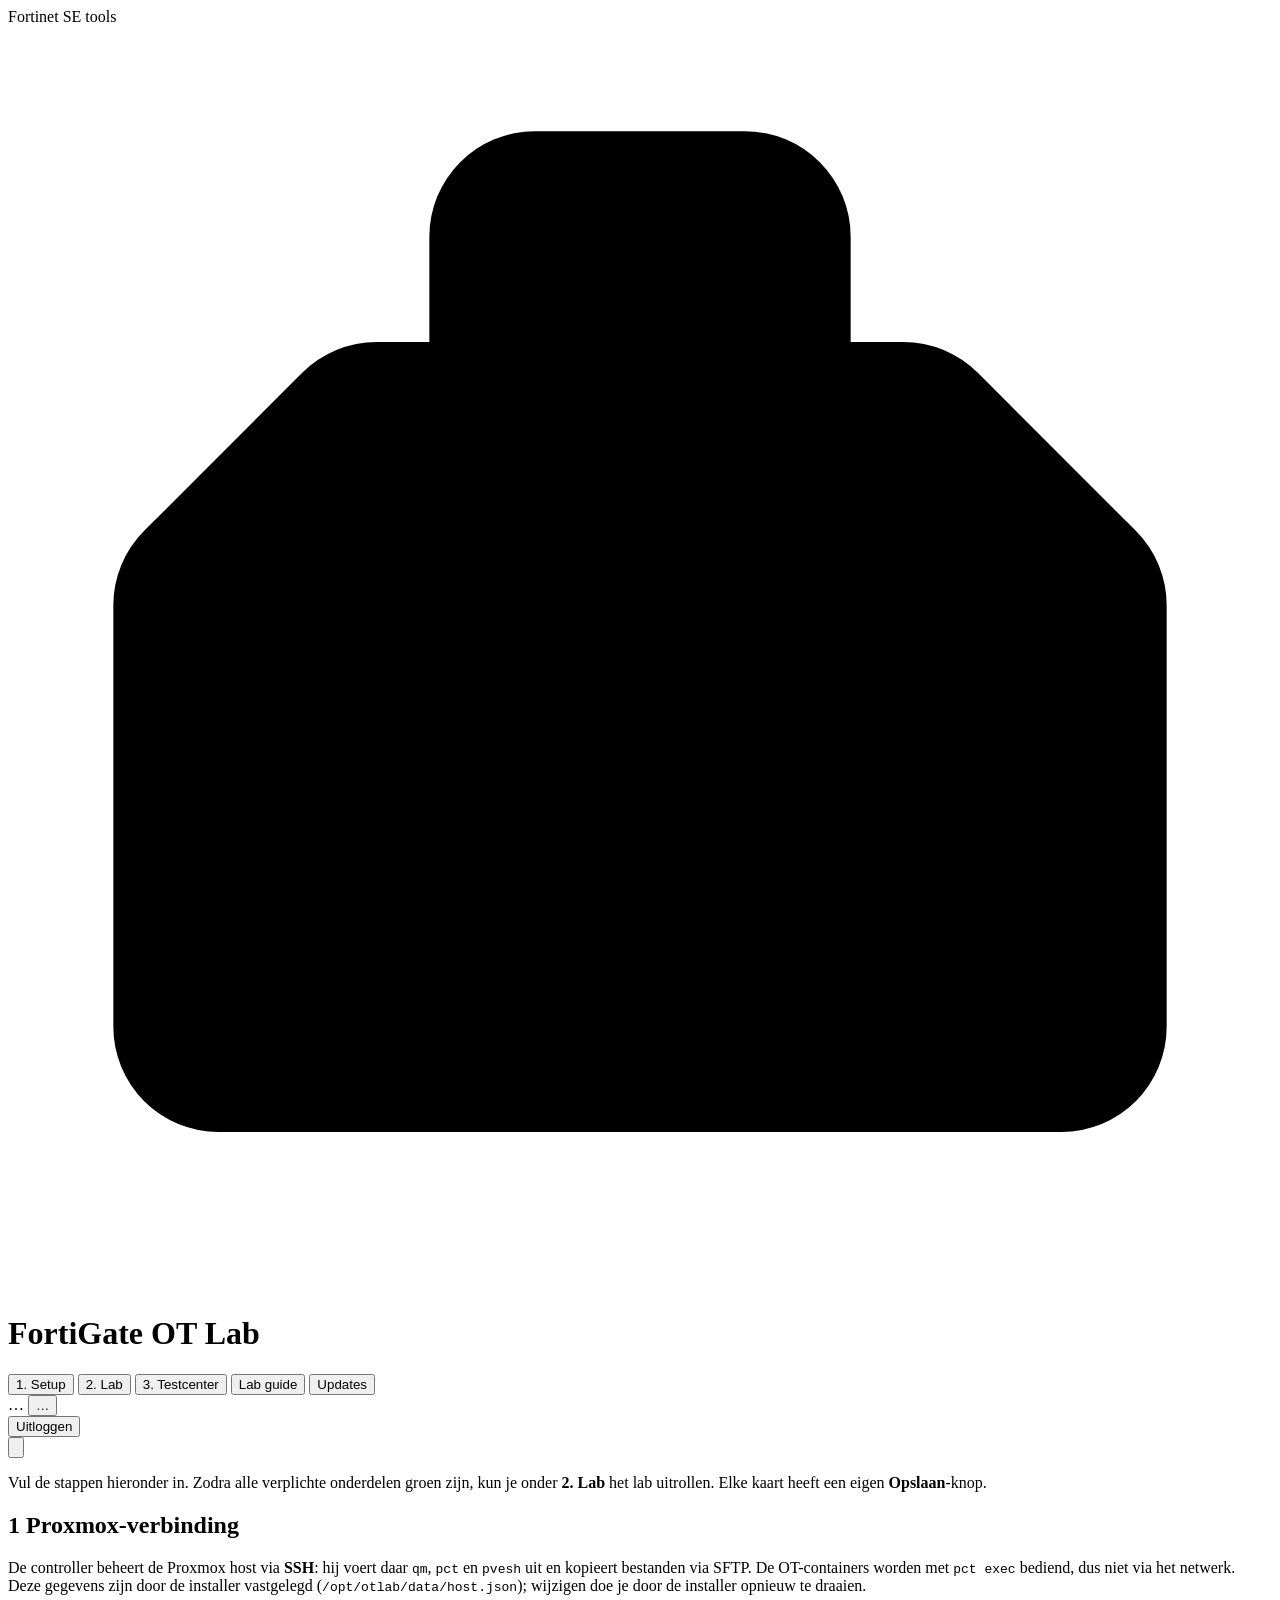
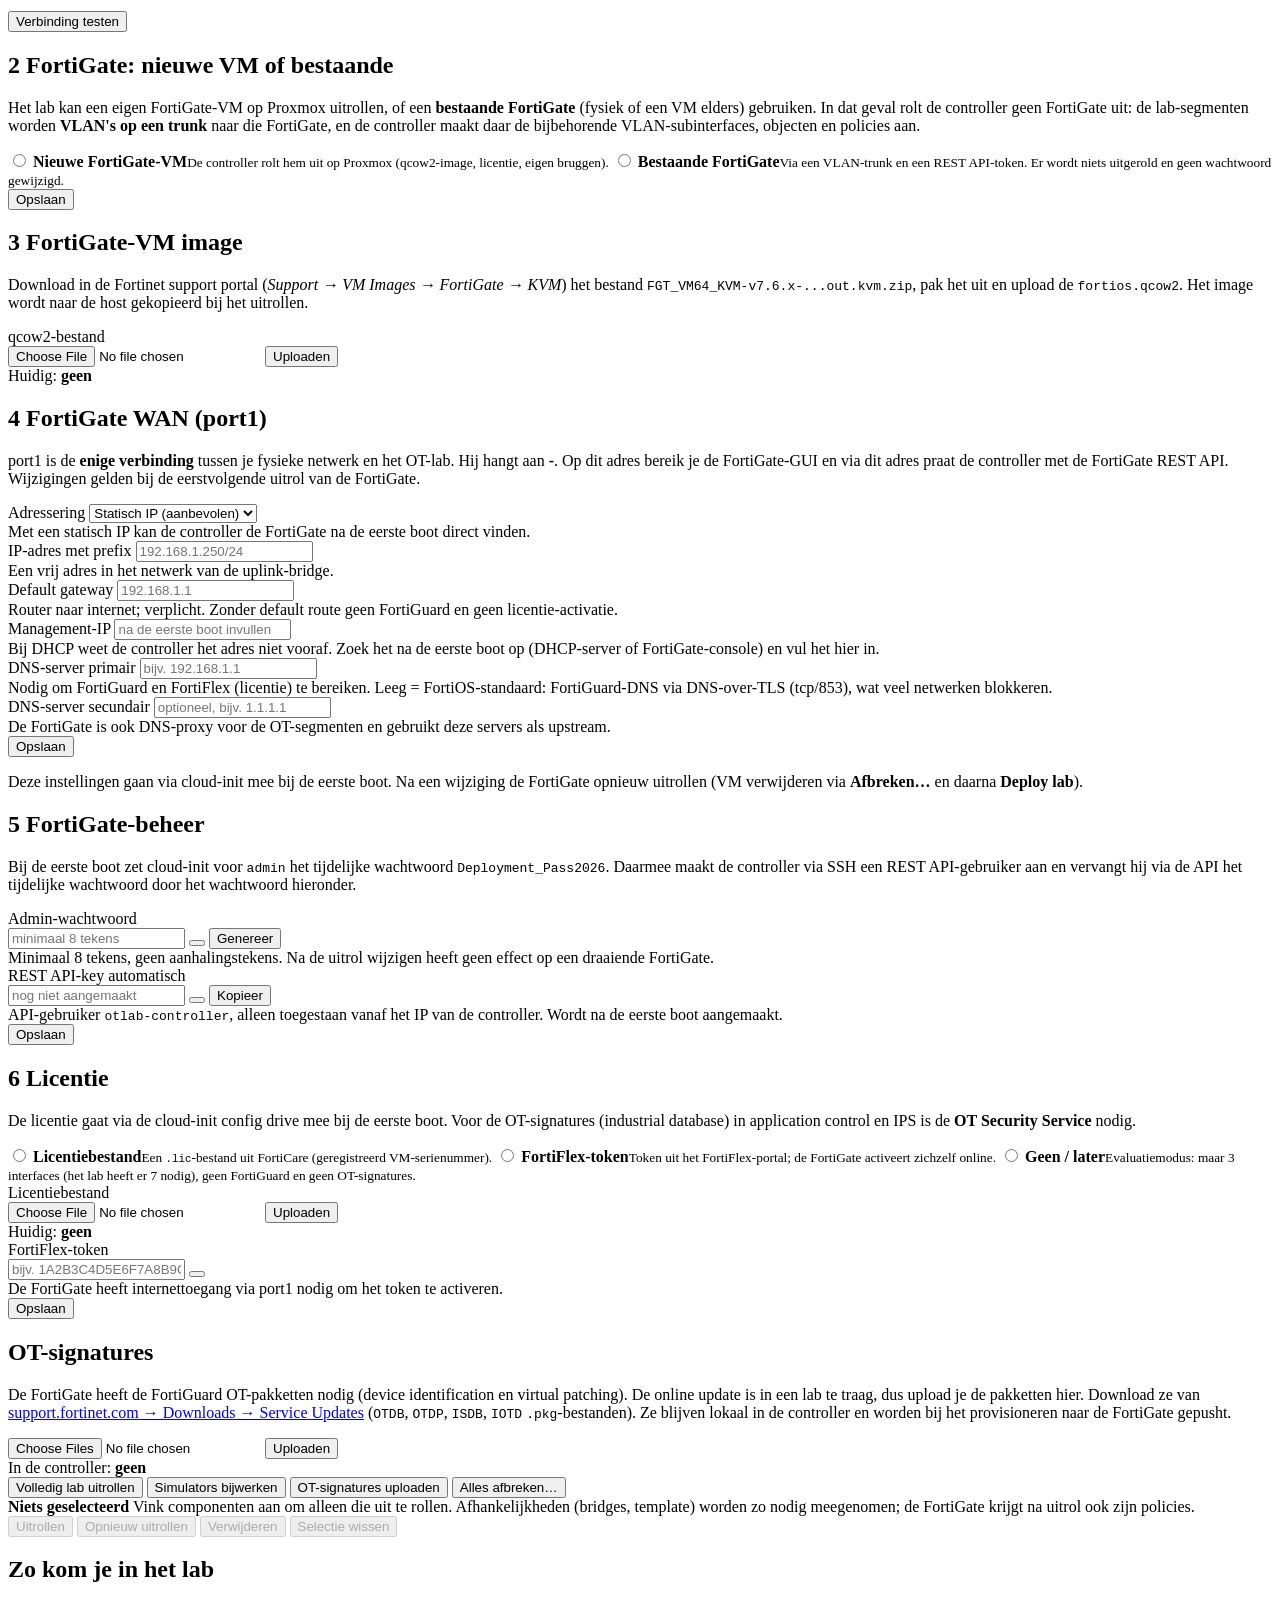
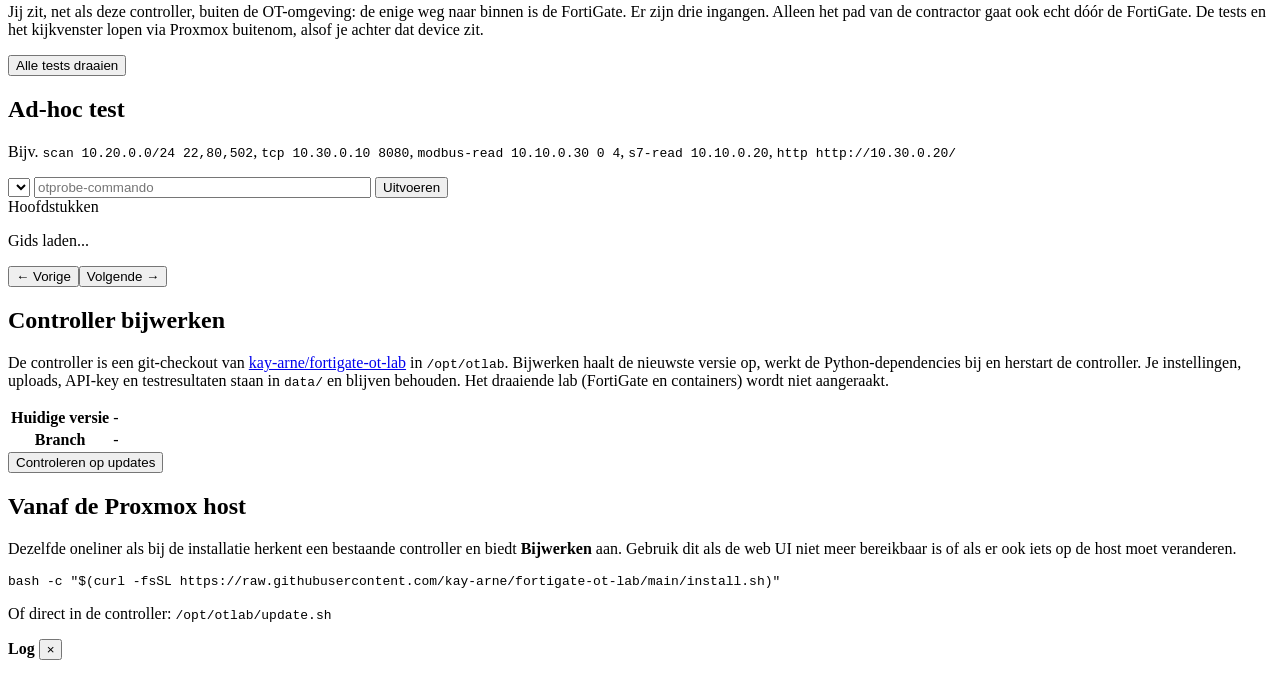
==== commit d746dc16: "Support an existing FortiGate instead of a Proxmox VM A new Setup option uses an existing FortiGate:" ====
--- a/controller/app/templates/index.html
+++ b/controller/app/templates/index.html
@@ -53,10 +53,107 @@
       </div>
     </div>
 
+    <!-- 2. FortiGate: variant -->
+    <div class="card" id="card-mode">
+      <div class="card-head">
+        <h2><span class="step">2</span> FortiGate: nieuwe VM of bestaande</h2>
+      </div>
+      <p class="help">Het lab kan een eigen FortiGate-VM op Proxmox uitrollen, of een <b>bestaande FortiGate</b>
+        (fysiek of een VM elders) gebruiken. In dat geval rolt de controller geen FortiGate uit: de lab-segmenten
+        worden <b>VLAN's op een trunk</b> naar die FortiGate, en de controller maakt daar de bijbehorende
+        VLAN-subinterfaces, objecten en policies aan.</p>
+      <div class="choices">
+        <label class="choice"><input type="radio" name="fgtmode" value="vm">
+          <span><b>Nieuwe FortiGate-VM</b><small>De controller rolt hem uit op Proxmox (qcow2-image, licentie, eigen bruggen).</small></span></label>
+        <label class="choice"><input type="radio" name="fgtmode" value="external">
+          <span><b>Bestaande FortiGate</b><small>Via een VLAN-trunk en een REST API-token. Er wordt niets uitgerold en geen wachtwoord gewijzigd.</small></span></label>
+      </div>
+      <div class="actions">
+        <button class="primary" data-save="mode">Opslaan</button>
+        <span class="result" data-result="mode"></span>
+      </div>
+    </div>
+
+    <!-- 3. Bestaande FortiGate -->
+    <div class="card" id="card-ext" data-ext-only hidden>
+      <div class="card-head">
+        <h2><span class="step">3</span> Bestaande FortiGate</h2>
+        <span class="badge" data-check="ext"></span>
+      </div>
+      <p class="help">Maak op de FortiGate een <b>REST API-beheerder</b> (<i>System &gt; Administrators &gt; Create New &gt;
+        REST API Admin</i>) met een profiel dat de configuratie mag lezen en schrijven, en zet het IP van deze controller
+        als <i>trusted host</i>. Plak het token hieronder. De controller wijzigt geen admin-wachtwoord, hostname of routes.
+        Hij maakt alleen VLAN-subinterfaces, objecten en policies van het lab aan en houdt bij wat dat is, zodat hij
+        het weer kan opruimen.</p>
+      <div class="grid2">
+        <div class="field">
+          <label for="e-host">Management-adres</label>
+          <input id="e-host" placeholder="bijv. 192.168.1.250">
+          <div class="hint">IP of hostnaam waarop de GUI/REST API bereikbaar is.</div>
+        </div>
+        <div class="field">
+          <label for="e-port">HTTPS-poort</label>
+          <input id="e-port" type="number" min="1" max="65535" placeholder="443">
+        </div>
+        <div class="field">
+          <label for="e-token">API-token</label>
+          <div class="secret">
+            <input id="e-token" type="password" autocomplete="off" placeholder="token van de REST API-beheerder">
+            <button class="eye" data-eye="e-token" title="Tonen/verbergen" type="button"></button>
+          </div>
+        </div>
+        <div class="field">
+          <label for="e-parent">Parent-interface op de FortiGate</label>
+          <input id="e-parent" placeholder="bijv. port5">
+          <div class="hint">De poort die via een trunk aan de Proxmox-bridge hangt. De VLAN-subinterfaces komen hierop.</div>
+        </div>
+        <div class="field">
+          <label for="e-trunk">Trunk-bridge op Proxmox</label>
+          <input id="e-trunk" placeholder="">
+          <div class="hint">Een <b>VLAN-aware</b> bridge die de VLAN's naar de FortiGate-poort brengt. Leeg = de uplink-bridge
+            <span id="e-trunk-default"></span>. De controller controleert dit, maar past de bridge niet aan.</div>
+        </div>
+        <div class="field">
+          <label for="e-wan">WAN-interface op de FortiGate</label>
+          <input id="e-wan" placeholder="bijv. wan1">
+          <div class="hint">Interface richting internet: de patch-server mag daarover naar buiten en de VIP voor remote access hangt eraan.</div>
+        </div>
+        <div class="field">
+          <label for="e-wanip">Extern IP voor remote access (optioneel)</label>
+          <input id="e-wanip" placeholder="bijv. 192.168.1.250">
+          <div class="hint">Een IP op de WAN-interface waarop SSH :2222 naar de jump host wordt doorgezet. Leeg = geen VIP,
+            en de contractor-tests worden overgeslagen.</div>
+        </div>
+      </div>
+      <label class="segsel"><input type="checkbox" id="e-tweaks">
+        <span>Globale instellingen mogen worden aangepast: <b>OT/ICS-signatures in IPS</b>, <b>logging naar geheugen</b>
+          en <b>implicit deny loggen</b>. De oude waarden worden bij opruimen teruggezet.</span></label>
+      <p class="hint">Zonder deze instellingen kunnen de tests (die de FortiGate-logs lezen) niet slagen.</p>
+    </div>
+
+    <!-- 4. VLAN's -->
+    <div class="card" id="card-vlans" data-ext-only hidden>
+      <div class="card-head">
+        <h2><span class="step">4</span> VLAN's per segment</h2>
+        <span class="badge" data-check="vlans"></span>
+      </div>
+      <p class="help">Elk lab-segment is een VLAN op de trunk en wordt op de FortiGate een VLAN-subinterface
+        met het gateway-adres. Kies VLAN-ID's die op de trunk (en de switch) vrij zijn. De subnetten van het lab mogen
+        niet overlappen met bestaande netwerken op de FortiGate.</p>
+      <table id="vlan-table"><tr><th>Segment</th><th>VLAN-ID</th><th>Interface op de FortiGate</th><th>Subnet · gateway</th></tr></table>
+      <div class="actions">
+        <button class="primary" data-save="ext">Opslaan</button>
+        <button id="btn-ext-plan" type="button">Controleer vooraf</button>
+        <button id="btn-ext-cleanup" type="button" class="danger">Lab-config van de FortiGate verwijderen</button>
+        <span class="result" data-result="ext"></span>
+      </div>
+      <div id="ext-plan" class="plan" hidden></div>
+    </div>
+
     <!-- 2. Image -->
-    <div class="card" id="card-image">
-      <div class="card-head">
-        <h2><span class="step">2</span> FortiGate-VM image</h2>
+    <div class="card" id="card-image" data-vm-only>
+      <div class="card-head">
+        <h2><span class="step">3</span> FortiGate-VM image</h2>
         <span class="badge" data-check="image"></span>
       </div>
       <p class="help">Download in de Fortinet support portal (<i>Support → VM Images → FortiGate → KVM</i>) het
@@ -74,9 +171,9 @@
     </div>
 
     <!-- 3. WAN -->
-    <div class="card" id="card-wan">
-      <div class="card-head">
-        <h2><span class="step">3</span> FortiGate WAN (port1)</h2>
+    <div class="card" id="card-wan" data-vm-only>
+      <div class="card-head">
+        <h2><span class="step">4</span> FortiGate WAN (port1)</h2>
         <span class="badge" data-check="wan"></span>
       </div>
       <p class="help">port1 is de <b>enige verbinding</b> tussen je fysieke netwerk en het OT-lab. Hij hangt aan
@@ -131,9 +228,9 @@
     </div>
 
     <!-- 4. Beheer -->
-    <div class="card" id="card-admin">
-      <div class="card-head">
-        <h2><span class="step">4</span> FortiGate-beheer</h2>
+    <div class="card" id="card-admin" data-vm-only>
+      <div class="card-head">
+        <h2><span class="step">5</span> FortiGate-beheer</h2>
         <span class="badge" data-check="admin"></span>
       </div>
       <p class="help">Bij de eerste boot zet cloud-init voor <code>admin</code> het tijdelijke wachtwoord
@@ -165,9 +262,9 @@
     </div>
 
     <!-- 5. Licentie -->
-    <div class="card" id="card-license">
-      <div class="card-head">
-        <h2><span class="step">5</span> Licentie</h2>
+    <div class="card" id="card-license" data-vm-only>
+      <div class="card-head">
+        <h2><span class="step">6</span> Licentie</h2>
         <span class="badge" data-check="license"></span>
       </div>
       <p class="help">De licentie gaat via de cloud-init config drive mee bij de eerste boot. Voor de OT-signatures
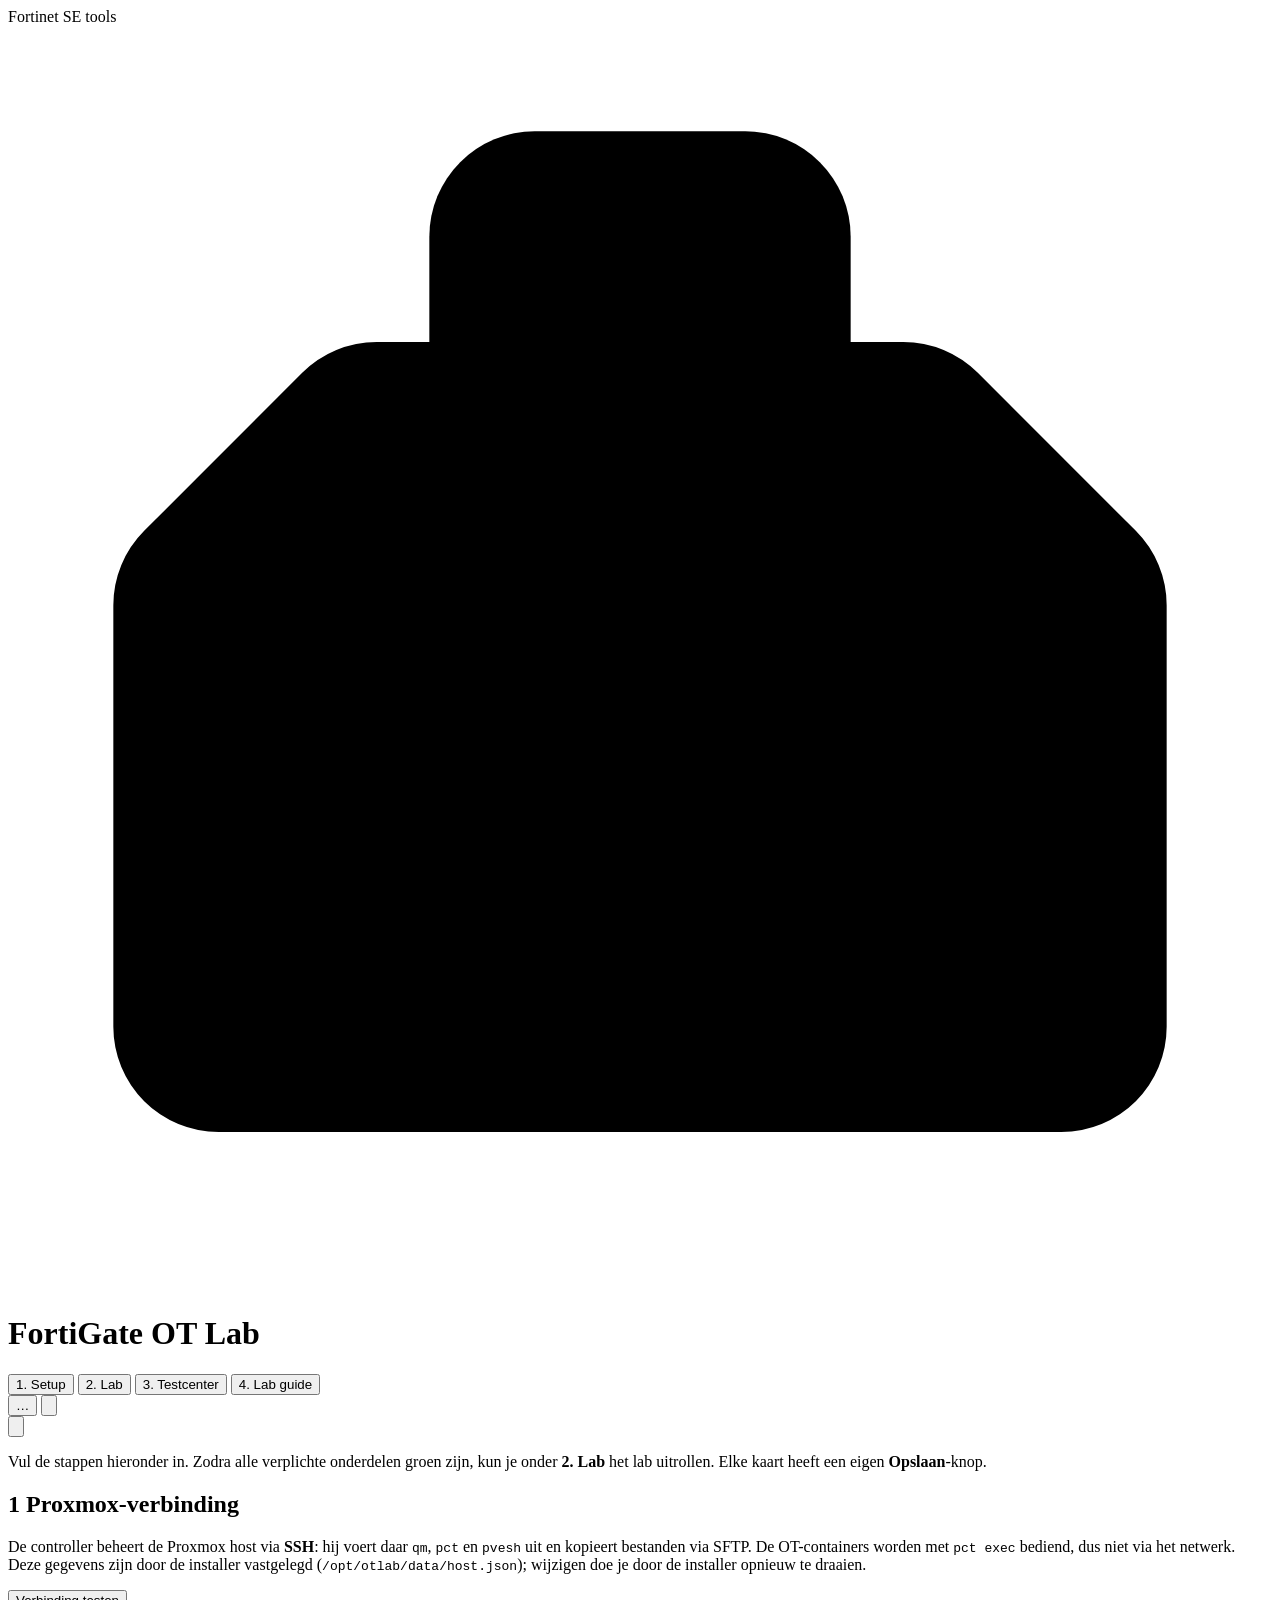
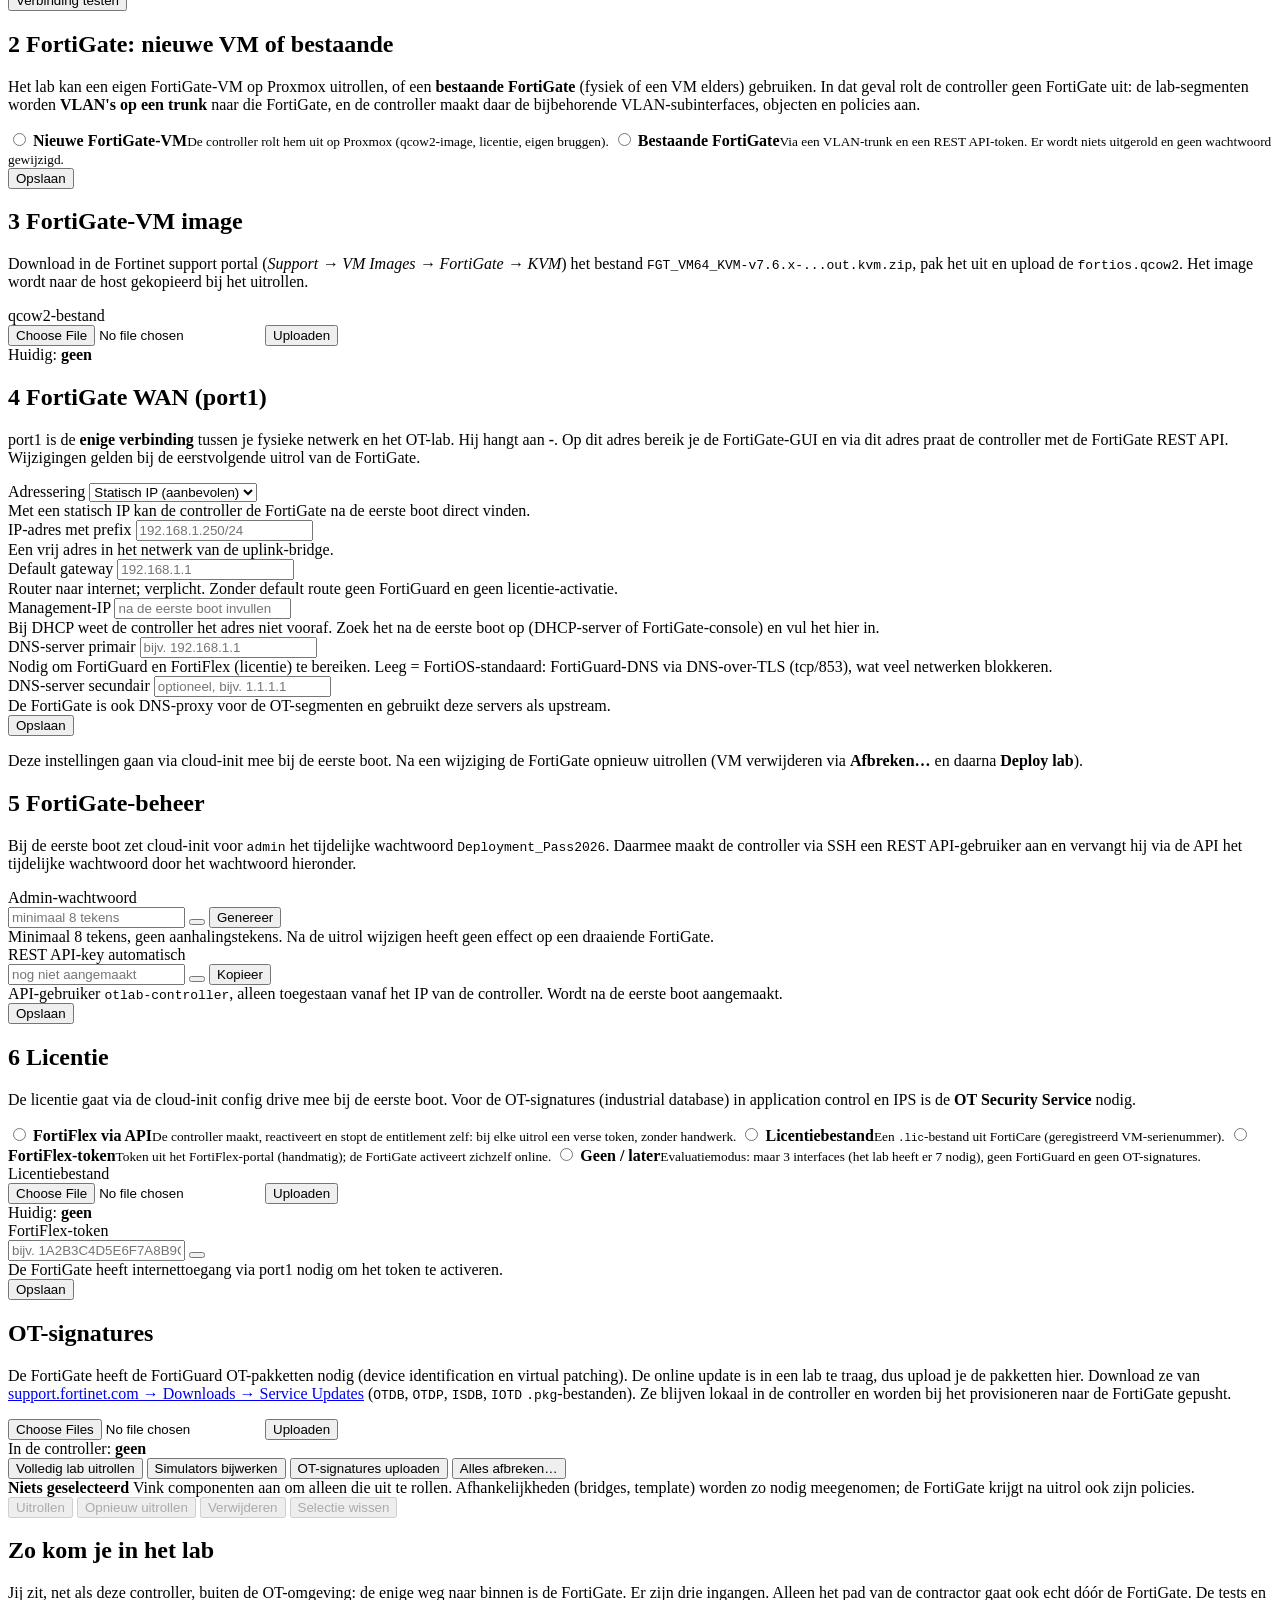
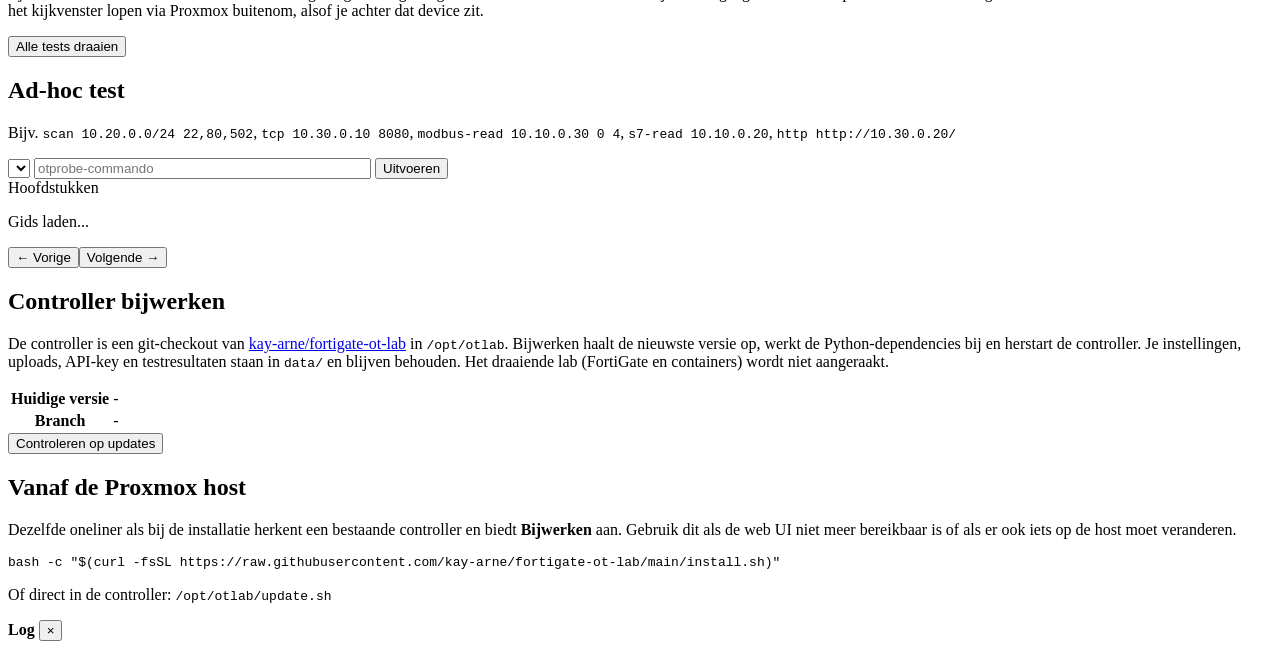
==== commit ad81af8a: "Add FortiFlex via API and align the menu with the SD-WAN lab New licence mode that manages the Forti" ====
--- a/controller/app/templates/index.html
+++ b/controller/app/templates/index.html
@@ -17,13 +17,13 @@
     <button data-tab="setup" class="active">1. Setup</button>
     <button data-tab="lab">2. Lab</button>
     <button data-tab="tests">3. Testcenter</button>
-    <button data-tab="guide">Lab guide</button>
-    <button data-tab="updates">Updates <span id="update-dot" class="dot-new" hidden></span></button>
+    <button data-tab="guide">4. Lab guide</button>
   </nav>
-  <span id="hoststatus" class="pill">…</span>
-  <button id="version-pill" class="pill version" data-goto="updates" title="Versie van de controller">…</button>
-  <form method="post" action="/logout" class="logout"><button type="submit" class="ghost">Uitloggen</button></form>
+  <span id="hoststatus" class="pill bad" hidden>host niet bereikbaar</span>
+  <button id="btn-joblog" class="pill joblog" title="Joblog openen" hidden>Joblog<span id="job-dot" class="dot-run" hidden></span></button>
+  <button id="version-pill" class="pill version" data-goto="updates" title="Versie van de controller; klik om bij te werken"><span id="version-text">…</span><span id="update-dot" class="dot-new" title="Update beschikbaar" hidden></span></button>
   <button type="button" class="theme-toggle ghost" data-theme-toggle title="Wissel tussen licht en donker" aria-label="Wissel tussen licht en donker"><svg class="moon" viewBox="0 0 24 24"><path d="M12 3a6 6 0 0 0 9 9 9 9 0 1 1-9-9Z"/></svg><svg class="sun" viewBox="0 0 24 24"><circle cx="12" cy="12" r="4"/><path d="M12 2v2M12 20v2M4.93 4.93l1.41 1.41M17.66 17.66l1.41 1.41M2 12h2M20 12h2M4.93 19.07l1.41-1.41M17.66 6.34l1.41-1.41"/></svg></button>
+  <form method="post" action="/logout" class="logout"><button type="submit" class="theme-toggle ghost" title="Uitloggen" aria-label="Uitloggen"><svg viewBox="0 0 24 24"><path d="M9 21H5a2 2 0 0 1-2-2V5a2 2 0 0 1 2-2h4"/><path d="M16 17l5-5-5-5"/><path d="M21 12H9"/></svg></button></form>
 </div>
 </header>
 
@@ -270,12 +270,52 @@
       <p class="help">De licentie gaat via de cloud-init config drive mee bij de eerste boot. Voor de OT-signatures
         (industrial database) in application control en IPS is de <b>OT Security Service</b> nodig.</p>
       <div class="choices">
+        <label class="choice"><input type="radio" name="lic" value="fortiflex_api">
+          <span><b>FortiFlex via API</b><small>De controller maakt, reactiveert en stopt de entitlement zelf: bij elke uitrol een verse token, zonder handwerk.</small></span></label>
         <label class="choice"><input type="radio" name="lic" value="file">
           <span><b>Licentiebestand</b><small>Een <code>.lic</code>-bestand uit FortiCare (geregistreerd VM-serienummer).</small></span></label>
         <label class="choice"><input type="radio" name="lic" value="fortiflex">
-          <span><b>FortiFlex-token</b><small>Token uit het FortiFlex-portal; de FortiGate activeert zichzelf online.</small></span></label>
+          <span><b>FortiFlex-token</b><small>Token uit het FortiFlex-portal (handmatig); de FortiGate activeert zichzelf online.</small></span></label>
         <label class="choice"><input type="radio" name="lic" value="none">
           <span><b>Geen / later</b><small>Evaluatiemodus: maar 3 interfaces (het lab heeft er 7 nodig), geen FortiGuard en geen OT-signatures.</small></span></label>
+      </div>
+      <div id="lic-api" hidden>
+        <p class="hint">Maak in de FortiCloud IAM-portal een <b>API-gebruiker</b> met rechten op FortiFlex en vul die hieronder in.
+          De controller gebruikt de configuratie <code id="ff-cfgname">&lt;prefix&gt;-ot-fgt</code> (FortiGate-VM, service-pakket en
+          OT Security Service uit <code>topology.yaml</code>) en maakt die aan als hij nog niet bestaat.</p>
+        <div class="grid2">
+          <div class="field">
+            <label for="ff-user">API-gebruiker</label>
+            <input id="ff-user" autocomplete="off">
+          </div>
+          <div class="field">
+            <label for="ff-pass">API-wachtwoord</label>
+            <div class="secret">
+              <input id="ff-pass" type="password" autocomplete="new-password">
+              <button class="eye" data-eye="ff-pass" title="Tonen/verbergen" type="button"></button>
+            </div>
+            <div class="hint" id="ff-pass-hint"></div>
+          </div>
+          <div class="field">
+            <label for="ff-program">Programma-serienummer</label>
+            <input id="ff-program" placeholder="leeg = eerste programma">
+          </div>
+          <div class="field">
+            <label for="ff-account">Account-ID</label>
+            <input id="ff-account" placeholder="optioneel">
+          </div>
+        </div>
+        <div class="actions ff-actions">
+          <button id="ff-test" type="button">Verbinding testen</button>
+          <button id="ff-configs" type="button">Configuratie aanmaken</button>
+          <button id="ff-refresh" type="button">Vernieuwen</button>
+        </div>
+        <h3 class="subhead">Entitlement van dit lab</h3>
+        <p class="hint">Bij elke (her)uitrol van de FortiGate haalt de controller zelf een nieuwe token uit de entitlement.
+          FortiFlex kan VM-entitlements niet verwijderen: <b>Stoppen</b> beëindigt het verbruik (ook bij het verwijderen van
+          de FortiGate), <b>Ontkoppelen</b> haalt de koppeling uit de controller. Sla de gegevens eerst op.</p>
+        <div id="ff-table"></div>
+        <pre id="ff-out" class="logbox" hidden></pre>
       </div>
       <div id="lic-file" class="field">
         <label for="f-license">Licentiebestand</label>
@@ -414,7 +454,6 @@
     <span class="logbtns"><button id="log-stop" class="ghost" hidden>Stop</button><button id="log-close" title="Venster sluiten (de taak loopt door)">×</button></span></div>
   <pre id="log-body"></pre>
 </aside>
-<button id="job-pill" hidden></button>
 
 <div id="viewer" class="modal" hidden>
   <div class="modal-box">
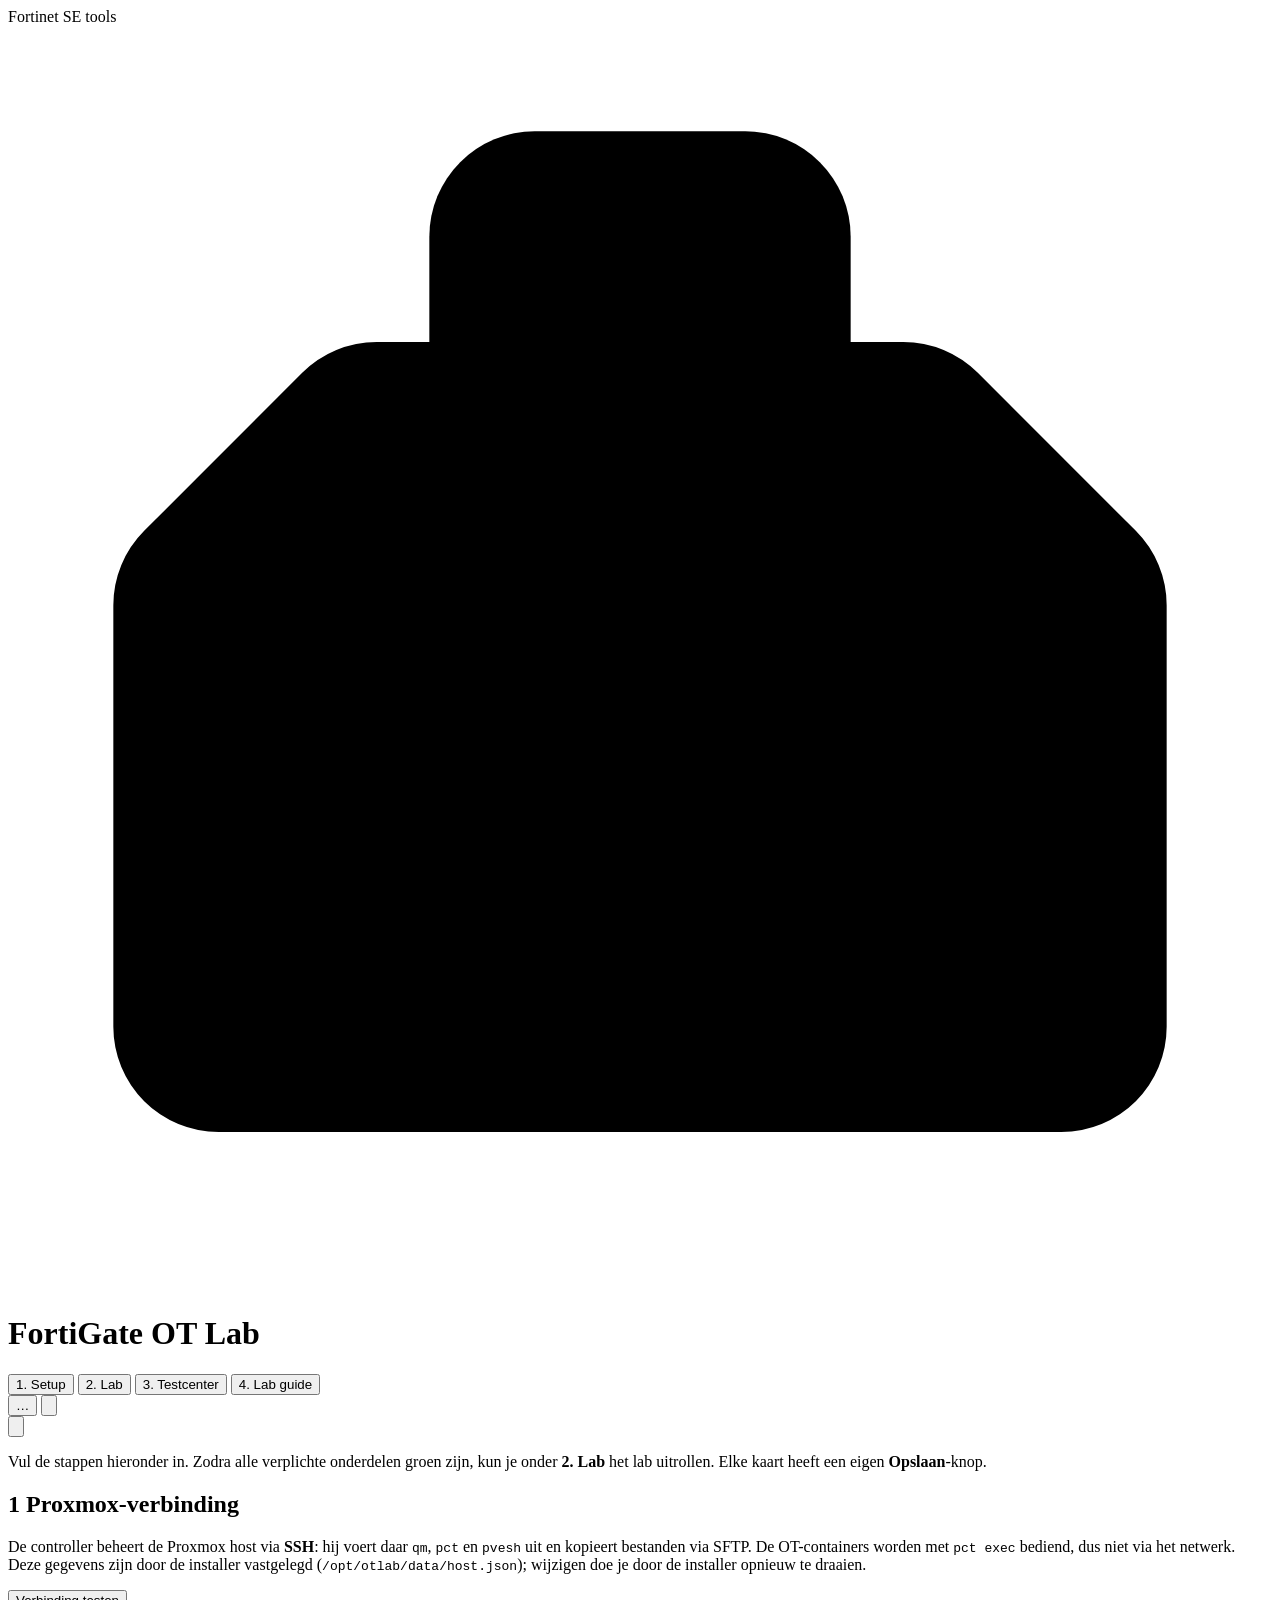
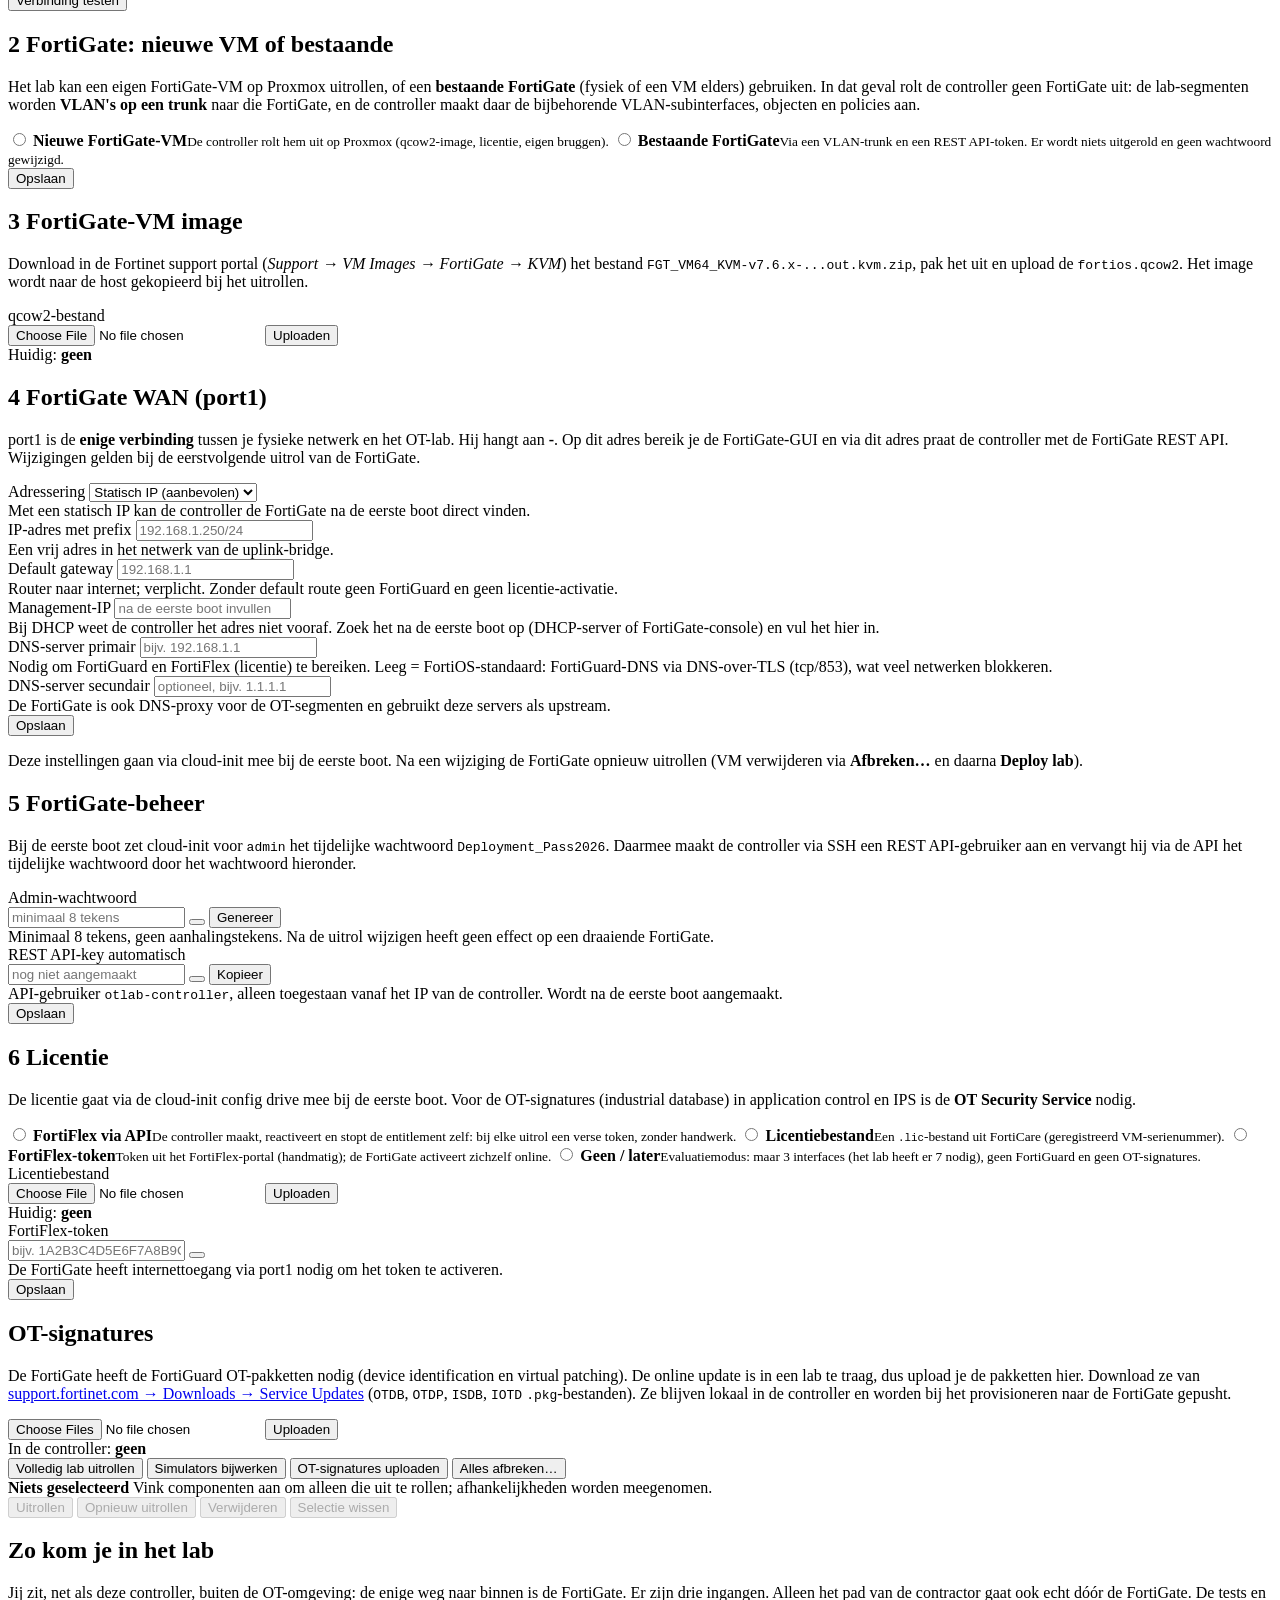
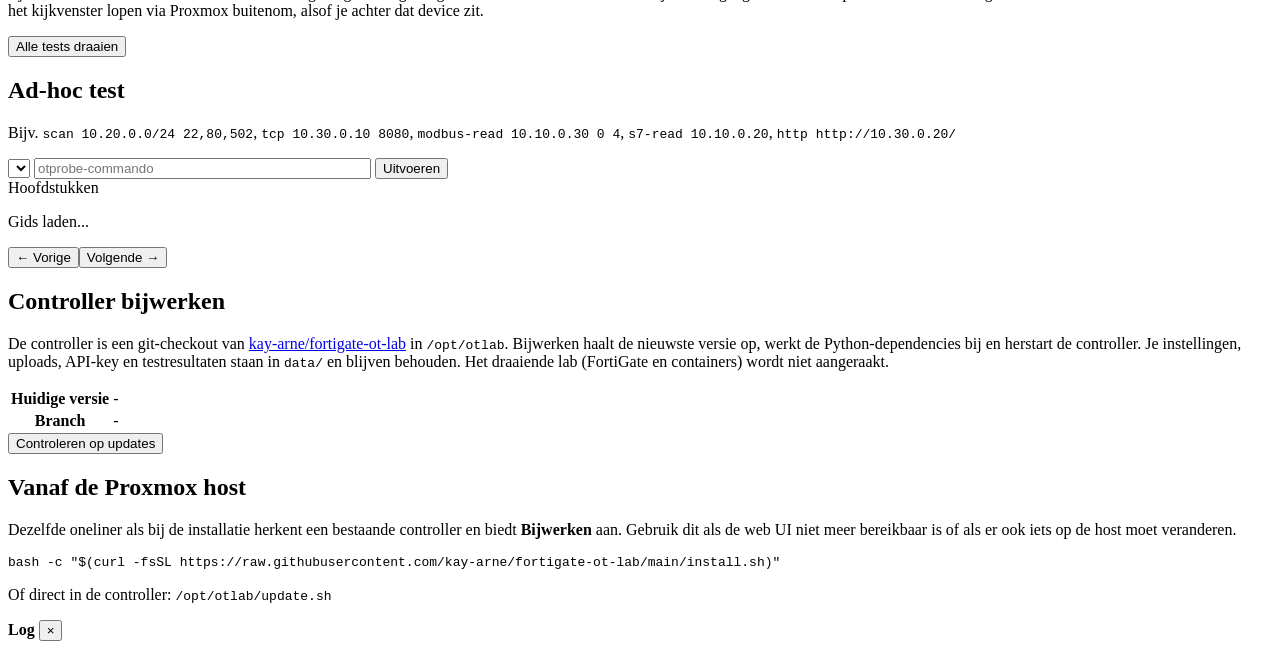
==== commit 58cee419: "Tidy the Lab tab Use one card style for all components (checkbox, name, status label on the right, d" ====
--- a/controller/app/templates/index.html
+++ b/controller/app/templates/index.html
@@ -369,8 +369,7 @@
     <div class="selbar">
       <div class="selinfo">
         <b id="sel-count">Niets geselecteerd</b>
-        <span class="hint">Vink componenten aan om alleen die uit te rollen. Afhankelijkheden (bridges, template)
-          worden zo nodig meegenomen; de FortiGate krijgt na uitrol ook zijn policies.</span>
+        <span class="hint">Vink componenten aan om alleen die uit te rollen; afhankelijkheden worden meegenomen.</span>
       </div>
       <div class="selactions">
         <button id="btn-sel-deploy" class="primary" disabled title="Ontbrekende componenten uitrollen; bestaande worden overgeslagen">Uitrollen</button>
